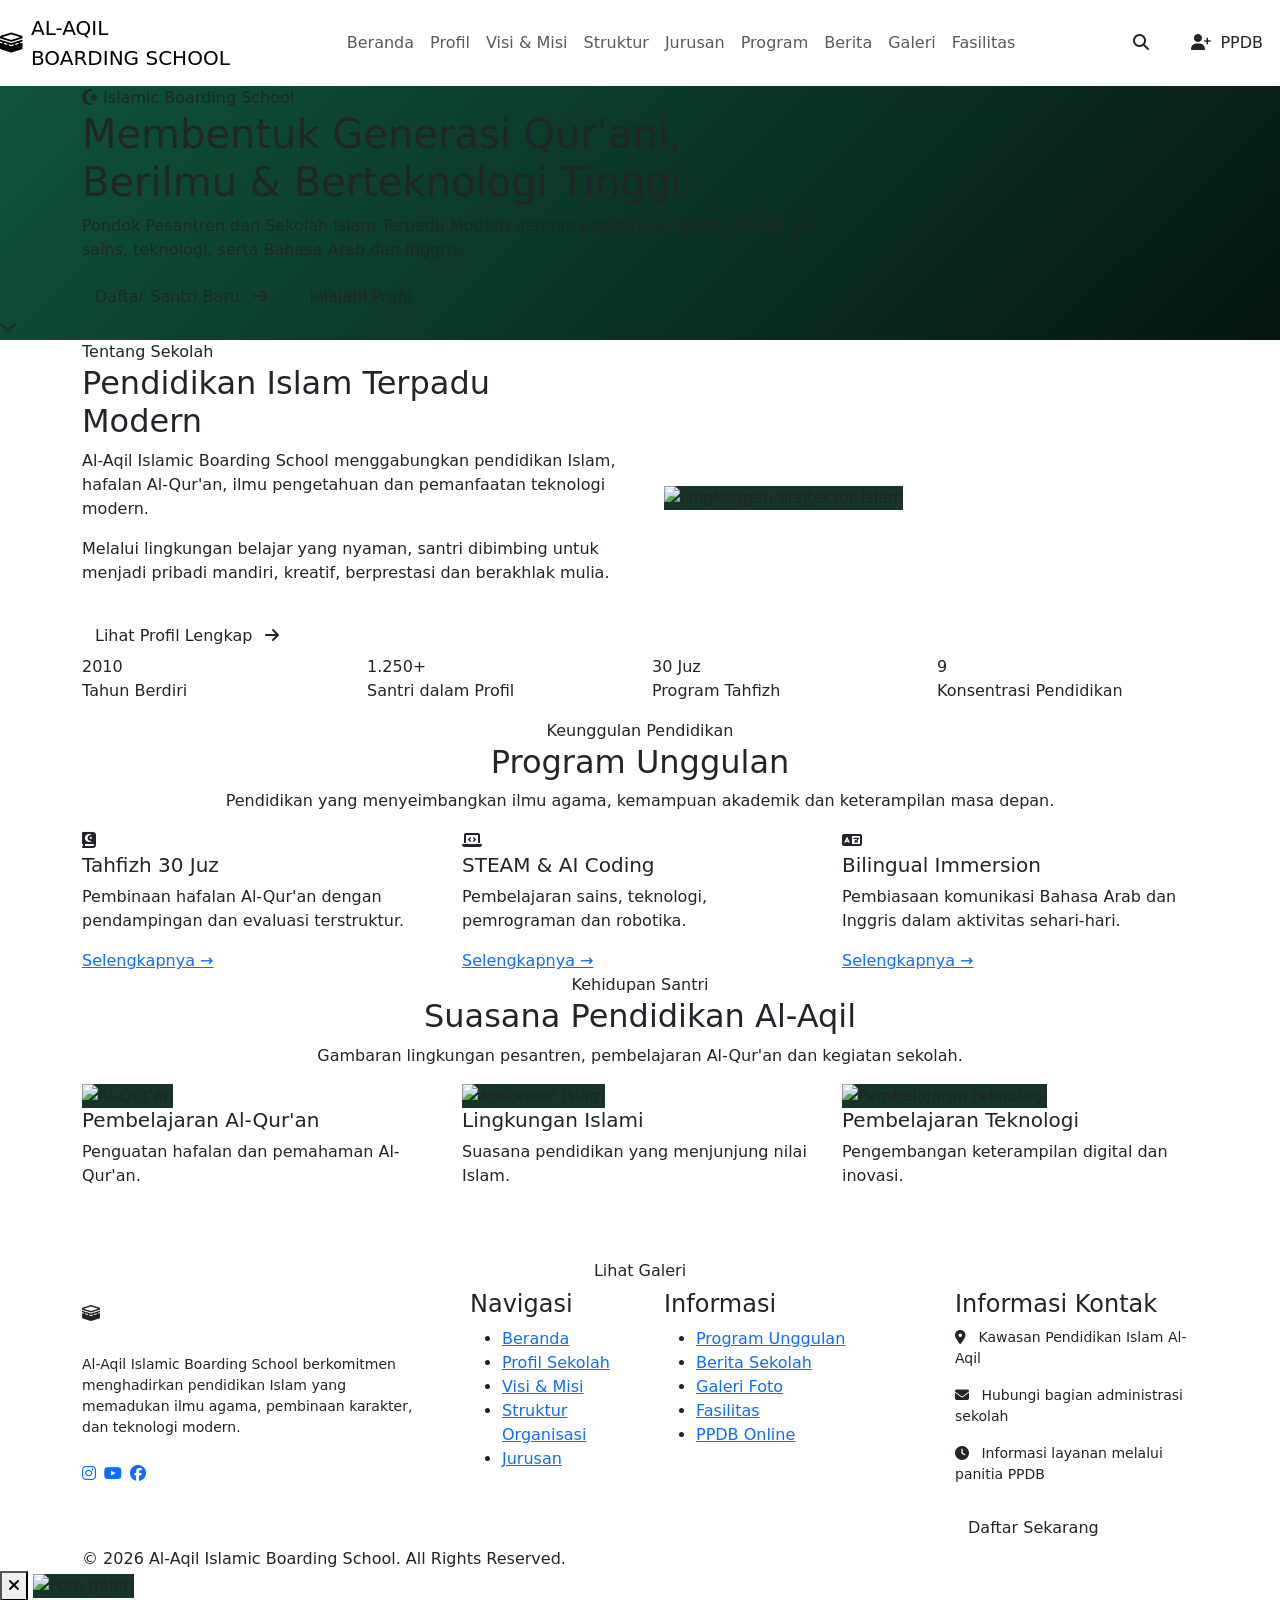
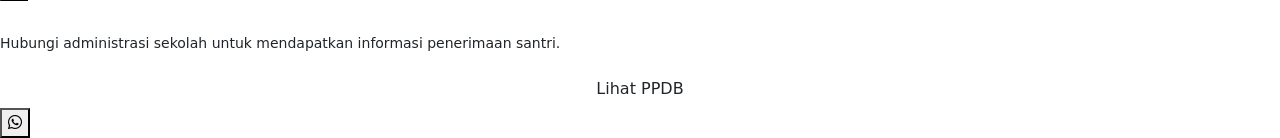
==== index.html @ 59126154 "Add files via upload" ====
<!DOCTYPE html>
<html lang="id">
<head>
  <meta charset="UTF-8">
  <meta name="viewport" content="width=device-width, initial-scale=1.0">
  <meta name="description" content="Al-Aqil Islamic Boarding School - Pendidikan Islam terpadu, tahfizh, sains dan teknologi.">

  <title>Al-Aqil | Beranda</title>

  <!-- GOOGLE FONTS -->
  <link rel="preconnect" href="https://fonts.googleapis.com">
  <link rel="preconnect" href="https://fonts.gstatic.com" crossorigin>
  <link href="https://fonts.googleapis.com/css2?family=Amiri:wght@400;700&family=Plus+Jakarta+Sans:wght@400;500;600;700;800&family=Space+Grotesk:wght@500;600;700&display=swap" rel="stylesheet">

  <!-- BOOTSTRAP -->
  <link href="https://cdn.jsdelivr.net/npm/bootstrap@5.3.3/dist/css/bootstrap.min.css" rel="stylesheet">

  <!-- FONT AWESOME -->
  <link href="https://cdnjs.cloudflare.com/ajax/libs/font-awesome/6.5.2/css/all.min.css" rel="stylesheet">

  <!-- AOS -->
  <link href="https://cdnjs.cloudflare.com/ajax/libs/aos/2.3.4/aos.css" rel="stylesheet">

  <!-- CSS -->
  <link rel="stylesheet" href="style.css">
</head>

<body>

<div id="scroll-progress"></div>

<!-- ==========================================
     NAVBAR
========================================== -->
<header id="main-header">

  <nav class="navbar navbar-expand-lg custom-navbar">
    <div class="container-fluid px-0">

      <!-- LOGO -->
      <a href="index.html"
         class="navbar-brand d-flex align-items-center gap-2">

        <div class="brand-icon">
          <i class="fa-solid fa-kaaba"></i>
        </div>

        <div>
          AL-AQIL
          <span class="text-gold d-block">
            BOARDING SCHOOL
          </span>
        </div>
      </a>

      <!-- MOBILE BUTTON -->
      <button class="navbar-toggler"
              type="button"
              data-bs-toggle="collapse"
              data-bs-target="#mobileNavbar"
              aria-label="Buka menu">

        <i class="fa-solid fa-bars"></i>
      </button>

      <!-- MENU -->
      <div class="collapse navbar-collapse"
           id="mobileNavbar">

        <ul class="navbar-nav mx-auto">

          <li class="nav-item">
            <a class="nav-link active-page"
               href="index.html">
              Beranda
            </a>
          </li>

          <li class="nav-item">
            <a class="nav-link" href="profil.html">
              Profil
            </a>
          </li>

          <li class="nav-item">
            <a class="nav-link" href="visi-misi.html">
              Visi & Misi
            </a>
          </li>

          <li class="nav-item">
            <a class="nav-link" href="struktur.html">
              Struktur
            </a>
          </li>

          <li class="nav-item">
            <a class="nav-link" href="jurusan.html">
              Jurusan
            </a>
          </li>

          <li class="nav-item">
            <a class="nav-link" href="program.html">
              Program
            </a>
          </li>

          <li class="nav-item">
            <a class="nav-link" href="berita.html">
              Berita
            </a>
          </li>

          <li class="nav-item">
            <a class="nav-link" href="galeri.html">
              Galeri
            </a>
          </li>

          <li class="nav-item">
            <a class="nav-link" href="fasilitas.html">
              Fasilitas
            </a>
          </li>

        </ul>

        <div class="d-flex flex-wrap gap-2">

          <button class="btn btn-outline-gold py-2 px-3"
                  type="button"
                  data-bs-toggle="modal"
                  data-bs-target="#searchModal"
                  aria-label="Cari halaman">

            <i class="fa-solid fa-search"></i>
          </button>

          <a href="ppdb.html"
             class="btn btn-gold py-2 px-3">

            <i class="fa-solid fa-user-plus me-1"></i>
            PPDB
          </a>

        </div>

      </div>
    </div>
  </nav>
</header>


<!-- ==========================================
     MAIN CONTENT
========================================== -->
<main>

<section id="page-beranda"
         class="page-section active">

  <!-- ========================================
       HERO BANNER FULL SCREEN
  ======================================== -->
  <div class="hero-banner home-hero">

    <!-- GAMBAR HERO -->
    <img
      class="hero-bg"
      src="https://images.unsplash.com/photo-1585036156171-384164a8c675?auto=format&fit=crop&w=1920&q=85"
      alt="Arsitektur Islam"
    >

    <div class="hero-overlay"></div>
    <div class="hero-pattern"></div>

    <div class="container hero-content">
      <div class="row align-items-center">

        <div class="col-lg-8"
             data-aos="fade-right">

          <div class="hero-eyebrow">
            <i class="fa-solid fa-star-and-crescent"></i>
            Islamic Boarding School
          </div>

          <h1 class="hero-title">

            Membentuk Generasi

            <span class="text-gold">
              Qur'ani, Berilmu &
            </span>

            Berteknologi Tinggi.

          </h1>

          <p class="hero-text">
            Pondok Pesantren dan Sekolah Islam
            Terpadu Modern dengan pembinaan
            Tahfizh Al-Qur'an, sains, teknologi,
            serta Bahasa Arab dan Inggris.
          </p>

          <div class="d-flex flex-wrap gap-3">

            <a href="ppdb.html"
               class="btn btn-gold">

              Daftar Santri Baru

              <i class="fa-solid fa-arrow-right ms-2"></i>
            </a>

            <a href="profil.html"
               class="btn btn-outline-gold">

              Jelajahi Profil
            </a>

          </div>

        </div>

      </div>
    </div>

    <div class="hero-scroll">
      <i class="fa-solid fa-chevron-down"></i>
    </div>

  </div>


  <!-- ========================================
       PROFIL RINGKAS
  ======================================== -->
  <div class="section-padding bg-section">

    <div class="container">

      <div class="row align-items-center g-5">

        <!-- KONTEN PROFIL -->
        <div class="col-lg-6"
             data-aos="fade-right">

          <span class="section-label">
            Tentang Sekolah
          </span>

          <h2 class="section-title">
            Pendidikan Islam Terpadu Modern
          </h2>

          <p class="text-soft">
            Al-Aqil Islamic Boarding School
            menggabungkan pendidikan Islam,
            hafalan Al-Qur'an, ilmu pengetahuan
            dan pemanfaatan teknologi modern.
          </p>

          <p class="text-soft">
            Melalui lingkungan belajar yang nyaman,
            santri dibimbing untuk menjadi
            pribadi mandiri, kreatif, berprestasi
            dan berakhlak mulia.
          </p>

          <a href="profil.html"
             class="btn btn-outline-gold mt-3">

            Lihat Profil Lengkap

            <i class="fa-solid fa-arrow-right ms-2"></i>
          </a>

        </div>

        <!-- GAMBAR PROFIL -->
        <div class="col-lg-6"
             data-aos="fade-left">

          <div class="image-reveal">

            <img
              class="content-image"
              src="https://images.unsplash.com/photo-1585036156171-384164a8c675?auto=format&fit=crop&w=1100&q=85"
              alt="Lingkungan arsitektur Islam"
              loading="lazy"
            >

          </div>

        </div>

      </div>

    </div>

  </div>


  <!-- ========================================
       STATISTIK SEKOLAH
  ======================================== -->
  <div class="section-padding bg-main">

    <div class="container">

      <div class="row g-4">

        <!-- STATISTIK 1 -->
        <div class="col-6 col-lg-3"
             data-aos="zoom-in">

          <div class="stat-card">

            <div class="stat-number">
              2010
            </div>

            <p>Tahun Berdiri</p>

          </div>
        </div>

        <!-- STATISTIK 2 -->
        <div class="col-6 col-lg-3"
             data-aos="zoom-in"
             data-aos-delay="100">

          <div class="stat-card">

            <div class="stat-number">
              1.250+
            </div>

            <p>Santri dalam Profil</p>

          </div>
        </div>

        <!-- STATISTIK 3 -->
        <div class="col-6 col-lg-3"
             data-aos="zoom-in"
             data-aos-delay="200">

          <div class="stat-card">

            <div class="stat-number">
              30 Juz
            </div>

            <p>Program Tahfizh</p>

          </div>
        </div>

        <!-- STATISTIK 4 -->
        <div class="col-6 col-lg-3"
             data-aos="zoom-in"
             data-aos-delay="300">

          <div class="stat-card">

            <div class="stat-number">
              9
            </div>

            <p>Konsentrasi Pendidikan</p>

          </div>
        </div>

      </div>

    </div>
  </div>


  <!-- ========================================
       PROGRAM UNGGULAN
  ======================================== -->
  <div class="section-padding bg-section">

    <div class="container">

      <!-- HEADING -->
      <div class="section-heading text-center"
           data-aos="fade-up">

        <span class="section-label">
          Keunggulan Pendidikan
        </span>

        <h2 class="section-title">
          Program Unggulan
        </h2>

        <p class="section-desc">
          Pendidikan yang menyeimbangkan
          ilmu agama, kemampuan akademik
          dan keterampilan masa depan.
        </p>

      </div>

      <div class="row g-4">

        <!-- PROGRAM 1 -->
        <div class="col-md-6 col-lg-4"
             data-aos="fade-up">

          <div class="site-card">

            <div class="card-body-custom">

              <div class="card-icon">
                <i class="fa-solid fa-book-quran"></i>
              </div>

              <h3 class="fs-5">
                Tahfizh 30 Juz
              </h3>

              <p>
                Pembinaan hafalan Al-Qur'an
                dengan pendampingan dan
                evaluasi terstruktur.
              </p>

              <a href="program.html"
                 class="card-link">
                Selengkapnya →
              </a>

            </div>

          </div>
        </div>

        <!-- PROGRAM 2 -->
        <div class="col-md-6 col-lg-4"
             data-aos="fade-up"
             data-aos-delay="100">

          <div class="site-card">

            <div class="card-body-custom">

              <div class="card-icon">
                <i class="fa-solid fa-laptop-code"></i>
              </div>

              <h3 class="fs-5">
                STEAM & AI Coding
              </h3>

              <p>
                Pembelajaran sains, teknologi,
                pemrograman dan robotika.
              </p>

              <a href="program.html"
                 class="card-link">
                Selengkapnya →
              </a>

            </div>

          </div>
        </div>

        <!-- PROGRAM 3 -->
        <div class="col-md-6 col-lg-4"
             data-aos="fade-up"
             data-aos-delay="200">

          <div class="site-card">

            <div class="card-body-custom">

              <div class="card-icon">
                <i class="fa-solid fa-language"></i>
              </div>

              <h3 class="fs-5">
                Bilingual Immersion
              </h3>

              <p>
                Pembiasaan komunikasi
                Bahasa Arab dan Inggris
                dalam aktivitas sehari-hari.
              </p>

              <a href="program.html"
                 class="card-link">
                Selengkapnya →
              </a>

            </div>

          </div>
        </div>

      </div>

    </div>
  </div>


  <!-- ========================================
       GALERI RINGKAS
  ======================================== -->
  <div class="section-padding bg-main">

    <div class="container">

      <div class="section-heading text-center"
           data-aos="fade-up">

        <span class="section-label">
          Kehidupan Santri
        </span>

        <h2 class="section-title">
          Suasana Pendidikan Al-Aqil
        </h2>

        <p class="section-desc">
          Gambaran lingkungan pesantren,
          pembelajaran Al-Qur'an
          dan kegiatan sekolah.
        </p>

      </div>

      <div class="row g-4">

        <!-- GALERI 1 -->
        <div class="col-md-4"
             data-aos="fade-up">

          <div class="site-card">

            <div class="card-image-wrap">

              <img
                class="card-image"
                src="https://images.unsplash.com/photo-1609599006353-e629aaabfeae?auto=format&fit=crop&w=900&q=85"
                alt="Al-Qur'an"
                loading="lazy"
              >

            </div>

            <div class="card-body-custom">

              <h3 class="fs-5">
                Pembelajaran Al-Qur'an
              </h3>

              <p>
                Penguatan hafalan
                dan pemahaman Al-Qur'an.
              </p>

            </div>

          </div>
        </div>

        <!-- GALERI 2 -->
        <div class="col-md-4"
             data-aos="fade-up"
             data-aos-delay="100">

          <div class="site-card">

            <div class="card-image-wrap">

              <img
                class="card-image"
                src="https://images.unsplash.com/photo-1585036156171-384164a8c675?auto=format&fit=crop&w=900&q=85"
                alt="Arsitektur Islam"
                loading="lazy"
              >

            </div>

            <div class="card-body-custom">

              <h3 class="fs-5">
                Lingkungan Islami
              </h3>

              <p>
                Suasana pendidikan
                yang menjunjung nilai Islam.
              </p>

            </div>

          </div>
        </div>

        <!-- GALERI 3 -->
        <div class="col-md-4"
             data-aos="fade-up"
             data-aos-delay="200">

          <div class="site-card">

            <div class="card-image-wrap">

              <img
                class="card-image"
                src="https://images.unsplash.com/photo-1516321318423-f06f85e504b3?auto=format&fit=crop&w=900&q=85"
                alt="Pembelajaran teknologi"
                loading="lazy"
              >

            </div>

            <div class="card-body-custom">

              <h3 class="fs-5">
                Pembelajaran Teknologi
              </h3>

              <p>
                Pengembangan keterampilan
                digital dan inovasi.
              </p>

            </div>

          </div>
        </div>

      </div>

      <div class="text-center mt-5">

        <a href="galeri.html"
           class="btn btn-outline-gold">

          Lihat Galeri

        </a>

      </div>

    </div>

  </div>

</section>

</main>


<!-- ==========================================
     FOOTER
========================================== -->
<footer>

  <div class="container">

    <div class="row g-5">

      <!-- PROFIL FOOTER -->
      <div class="col-lg-4 col-md-6">

        <div class="d-flex align-items-center gap-3 mb-3">

          <div class="brand-icon">
            <i class="fa-solid fa-kaaba"></i>
          </div>

          <div class="fw-bold text-white">
            AL-AQIL
            <span class="text-gold d-block">
              BOARDING SCHOOL
            </span>
          </div>

        </div>

        <p class="small">
          Al-Aqil Islamic Boarding School
          berkomitmen menghadirkan pendidikan
          Islam yang memadukan ilmu agama,
          pembinaan karakter, dan teknologi modern.
        </p>

        <div class="d-flex gap-2 mt-4">

          <a href="https://www.instagram.com/"
             class="social-link"
             target="_blank"
             rel="noopener noreferrer"
             aria-label="Instagram">
            <i class="fa-brands fa-instagram"></i>
          </a>

          <a href="https://www.youtube.com/"
             class="social-link"
             target="_blank"
             rel="noopener noreferrer"
             aria-label="YouTube">
            <i class="fa-brands fa-youtube"></i>
          </a>

          <a href="https://www.facebook.com/"
             class="social-link"
             target="_blank"
             rel="noopener noreferrer"
             aria-label="Facebook">
            <i class="fa-brands fa-facebook"></i>
          </a>

        </div>

      </div>

      <!-- NAVIGASI FOOTER -->
      <div class="col-lg-2 col-md-6">

        <h4 class="footer-title">Navigasi</h4>

        <ul class="footer-links">

          <li>
            <a href="index.html">Beranda</a>
          </li>

          <li>
            <a href="profil.html">Profil Sekolah</a>
          </li>

          <li>
            <a href="visi-misi.html">Visi & Misi</a>
          </li>

          <li>
            <a href="struktur.html">Struktur Organisasi</a>
          </li>

          <li>
            <a href="jurusan.html">Jurusan</a>
          </li>

        </ul>

      </div>

      <!-- INFORMASI -->
      <div class="col-lg-3 col-md-6">

        <h4 class="footer-title">Informasi</h4>

        <ul class="footer-links">

          <li>
            <a href="program.html">Program Unggulan</a>
          </li>

          <li>
            <a href="berita.html">Berita Sekolah</a>
          </li>

          <li>
            <a href="galeri.html">Galeri Foto</a>
          </li>

          <li>
            <a href="fasilitas.html">Fasilitas</a>
          </li>

          <li>
            <a href="ppdb.html">PPDB Online</a>
          </li>

        </ul>

      </div>

      <!-- KONTAK -->
      <div class="col-lg-3 col-md-6">

        <h4 class="footer-title">Informasi Kontak</h4>

        <p class="small">
          <i class="fa-solid fa-location-dot text-gold me-2"></i>
          Kawasan Pendidikan Islam Al-Aqil
        </p>

        <p class="small">
          <i class="fa-solid fa-envelope text-gold me-2"></i>
          Hubungi bagian administrasi sekolah
        </p>

        <p class="small">
          <i class="fa-solid fa-clock text-gold me-2"></i>
          Informasi layanan melalui panitia PPDB
        </p>

        <a href="ppdb.html"
           class="btn btn-gold mt-2">
          Daftar Sekarang
        </a>

      </div>

    </div>

    <div class="footer-bottom">

      &copy; <span id="currentYear"></span>
      Al-Aqil Islamic Boarding School.
      All Rights Reserved.

    </div>

  </div>

</footer>


<!-- ==========================================
     MODAL SEARCH
========================================== -->
<div class="modal fade"
     id="searchModal"
     tabindex="-1"
     aria-hidden="true">

  <div class="modal-dialog modal-dialog-centered">

    <div class="modal-content"
         style="background:#163428;border:1px solid #eebd6260">

      <div class="modal-header border-secondary">

        <h5 class="modal-title text-white">
          Cari Halaman
        </h5>

        <button class="btn-close btn-close-white"
                data-bs-dismiss="modal"
                aria-label="Tutup">
        </button>

      </div>

      <div class="modal-body">

        <form id="searchForm">

          <input type="search"
                 id="searchInput"
                 class="form-control"
                 placeholder="Contoh: profil, tahfizh, galeri"
                 required>

          <button type="submit"
                  class="btn btn-gold w-100 mt-3">
            Cari Halaman
          </button>

        </form>

        <p id="searchResult"
           class="text-soft small mt-3 mb-0"></p>

      </div>

    </div>

  </div>

</div>


<!-- ==========================================
     GALERI LIGHTBOX
========================================== -->
<div id="lightbox"
     role="dialog"
     aria-modal="true"
     aria-label="Foto galeri">

  <button id="closeLightbox"
          onclick="closeLightbox()"
          aria-label="Tutup foto">

    <i class="fa-solid fa-xmark"></i>

  </button>

  <img id="lightboxImage" src="" alt="Foto galeri">

</div>


<!-- ==========================================
     FLOATING WIDGET
========================================== -->
<div id="waBox">

  <h5 class="text-white fw-bold">
    Informasi Al-Aqil
  </h5>

  <p class="text-soft small">
    Hubungi administrasi sekolah untuk
    mendapatkan informasi penerimaan santri.
  </p>

  <a href="ppdb.html"
     class="btn btn-gold w-100">
    Lihat PPDB
  </a>

</div>

<button id="waButton"
        onclick="toggleWA()"
        aria-label="Informasi kontak">

  <i class="fa-brands fa-whatsapp"></i>

</button>

<button id="backToTop"
        onclick="scrollToTop()"
        aria-label="Kembali ke atas">

  <i class="fa-solid fa-arrow-up"></i>

</button>


<!-- JAVASCRIPT -->
<script src="https://cdn.jsdelivr.net/npm/bootstrap@5.3.3/dist/js/bootstrap.bundle.min.js"></script>
<script src="https://cdnjs.cloudflare.com/ajax/libs/aos/2.3.4/aos.js"></script>
<script src="script.js"></script>

</body>
</html>
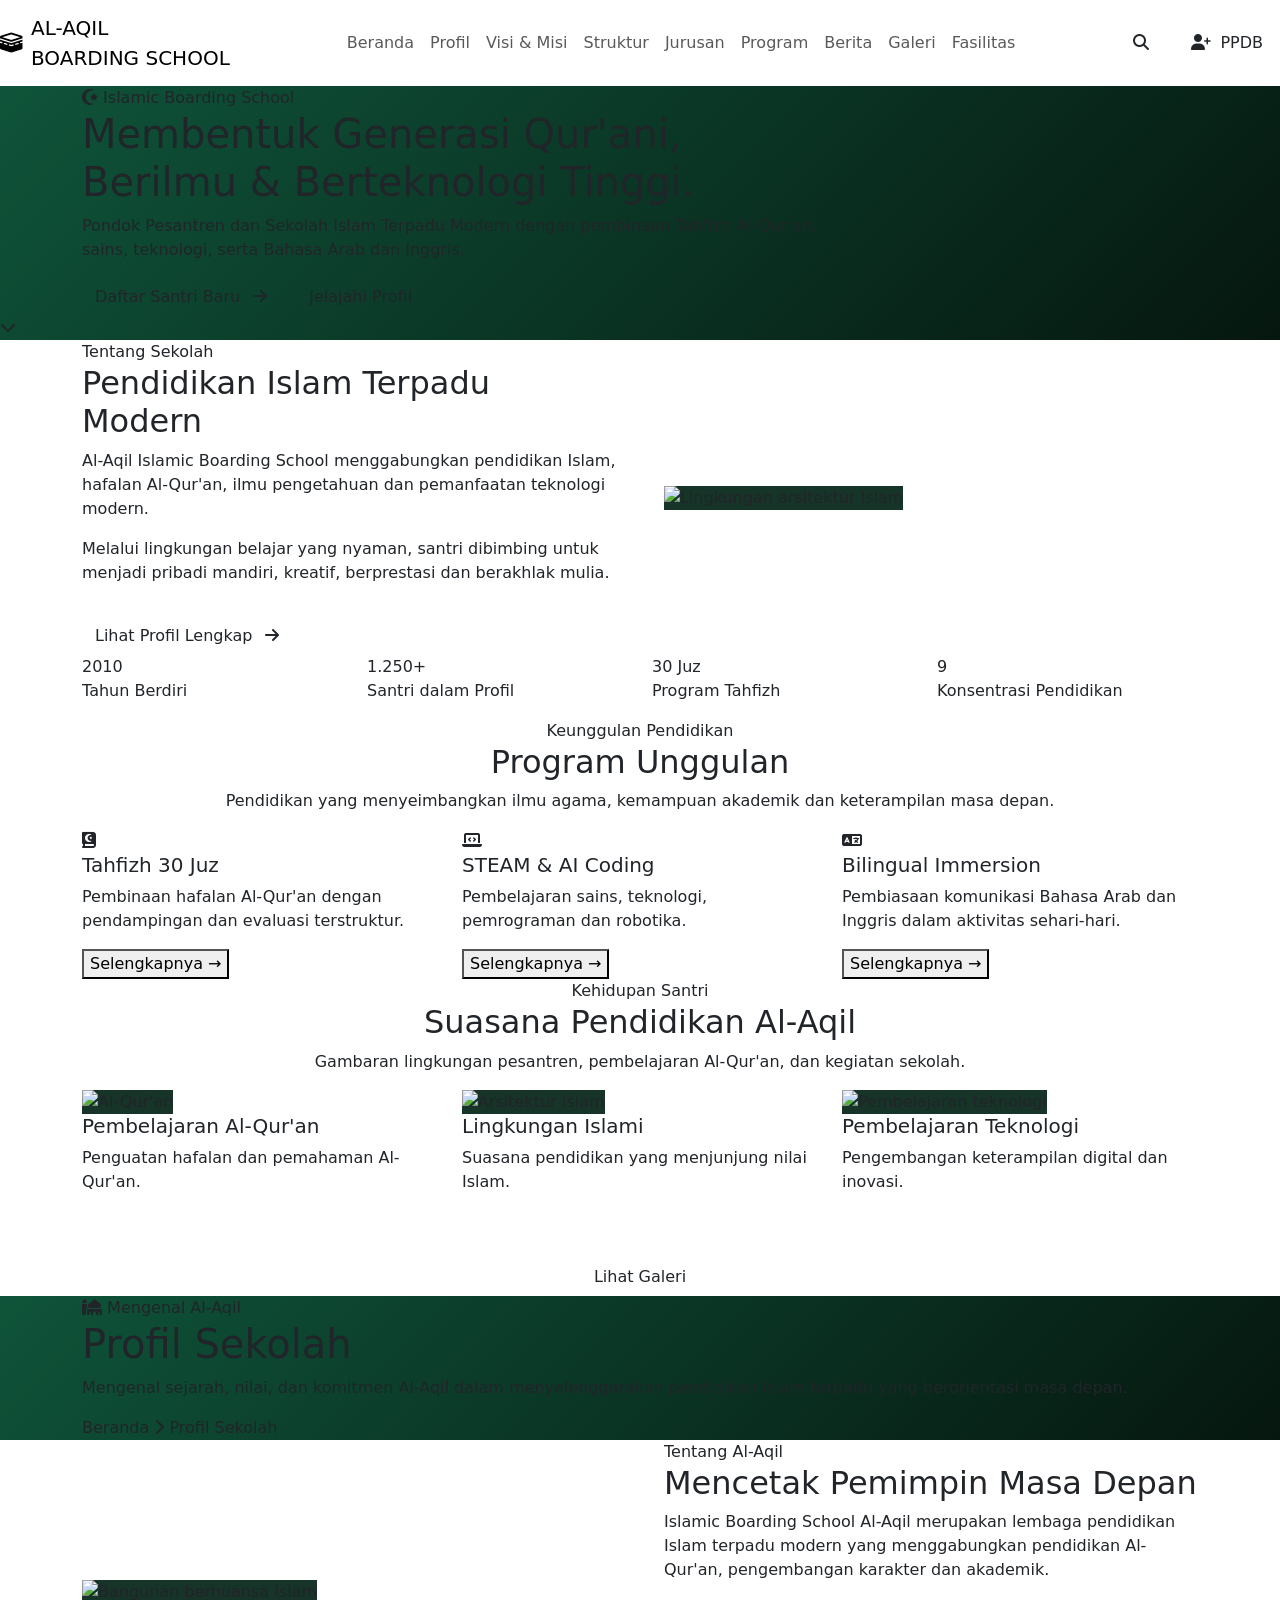
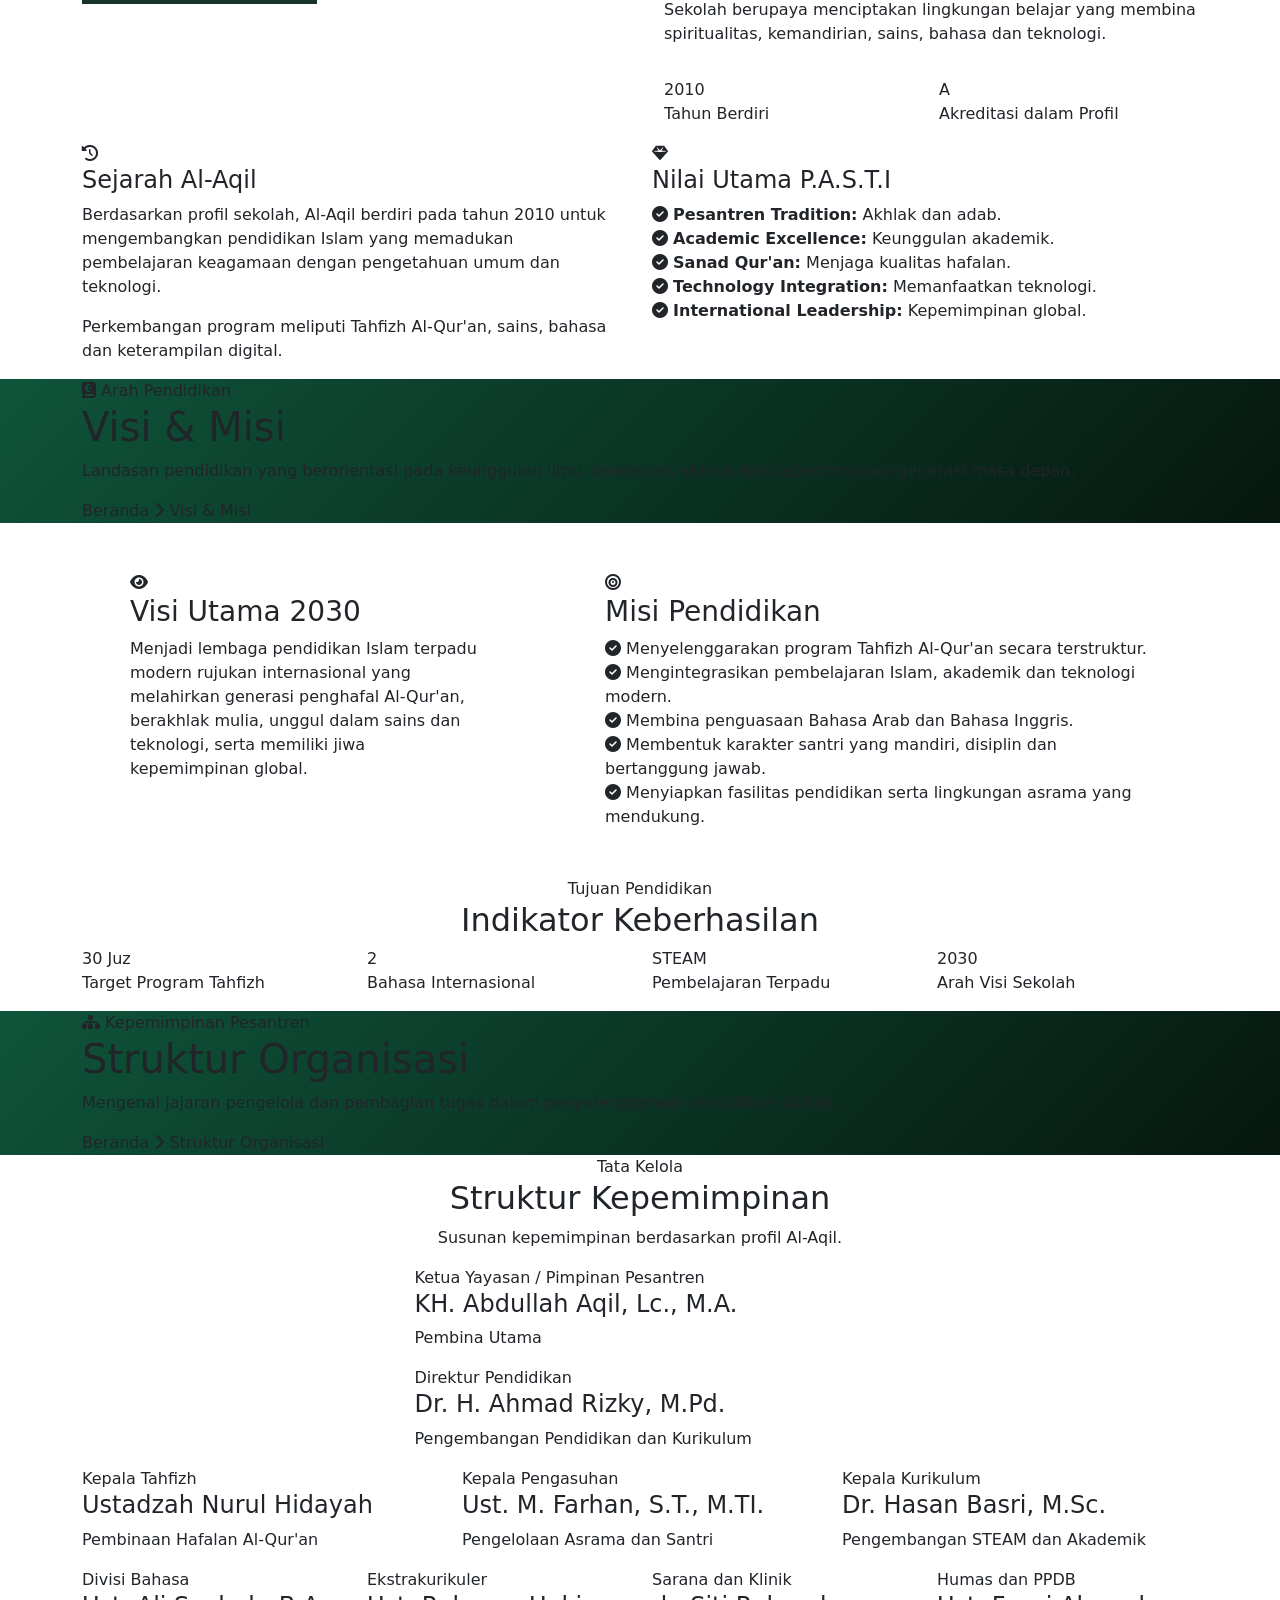
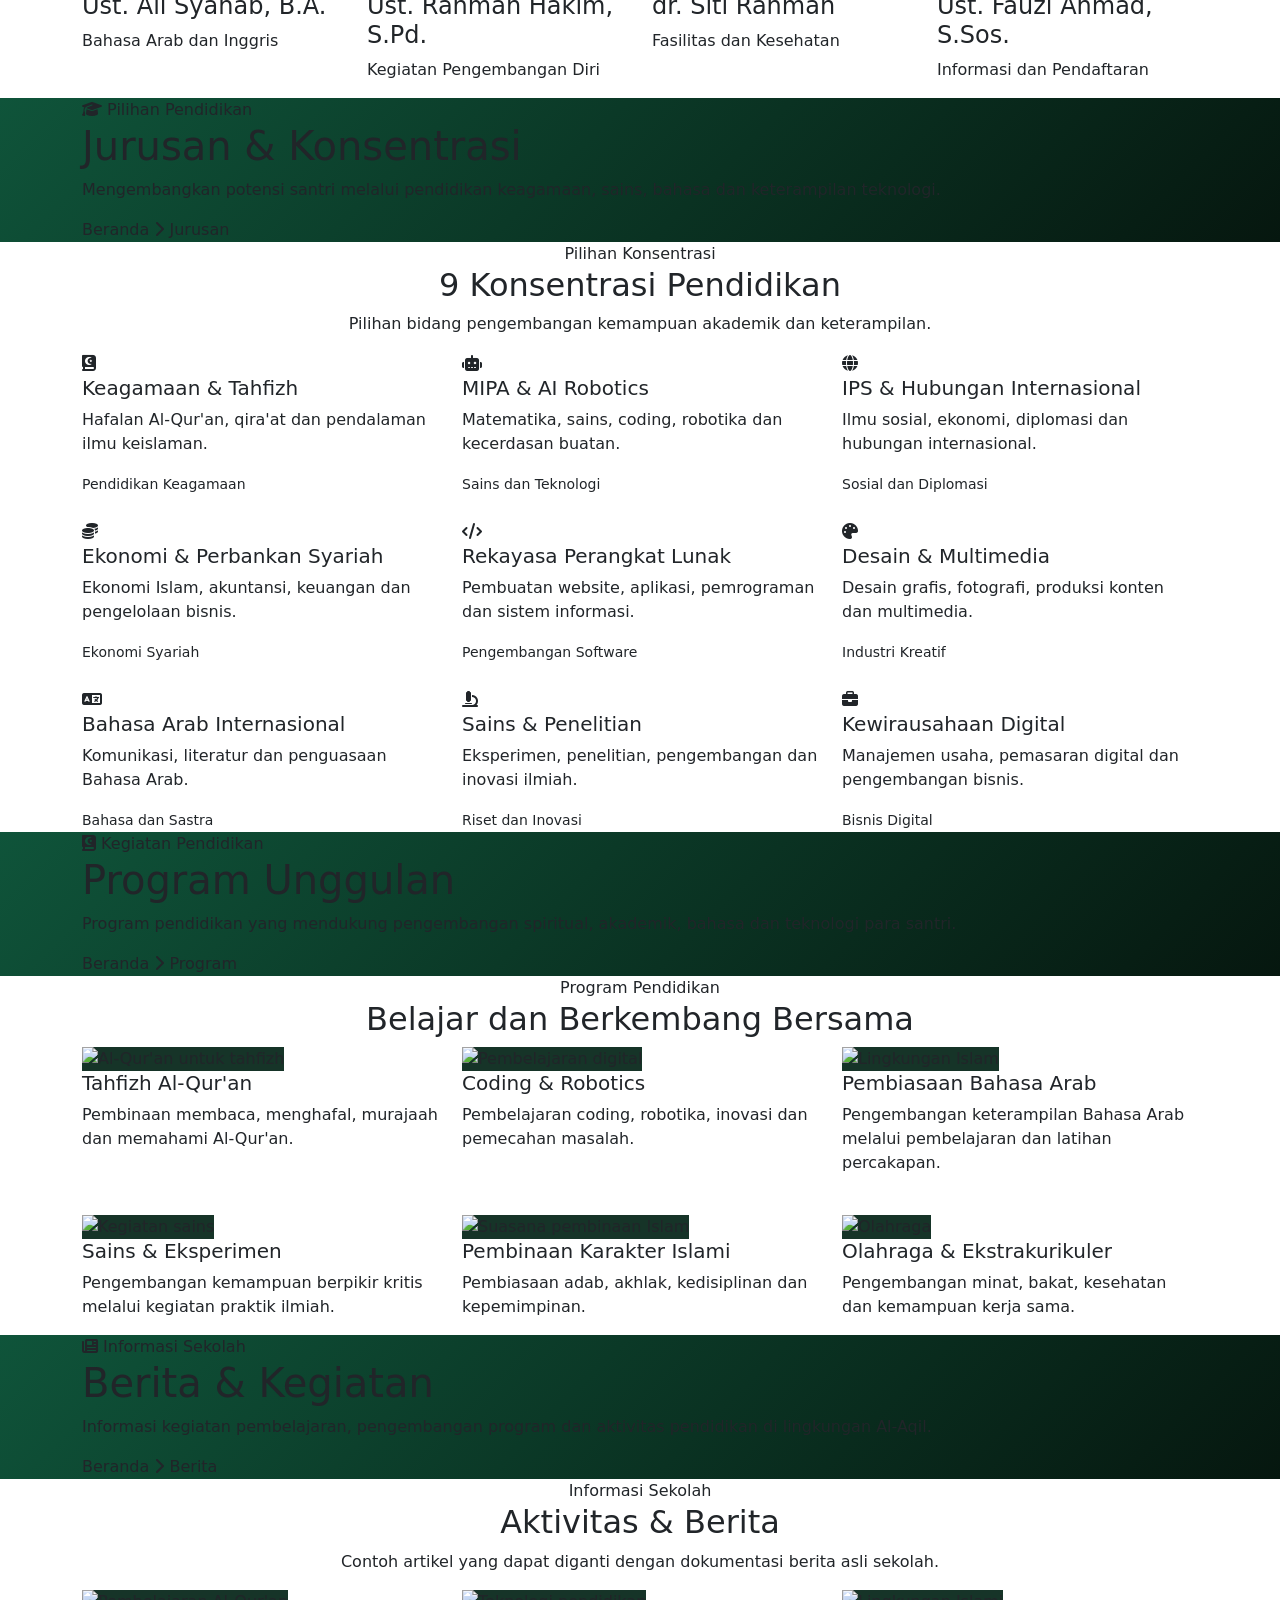
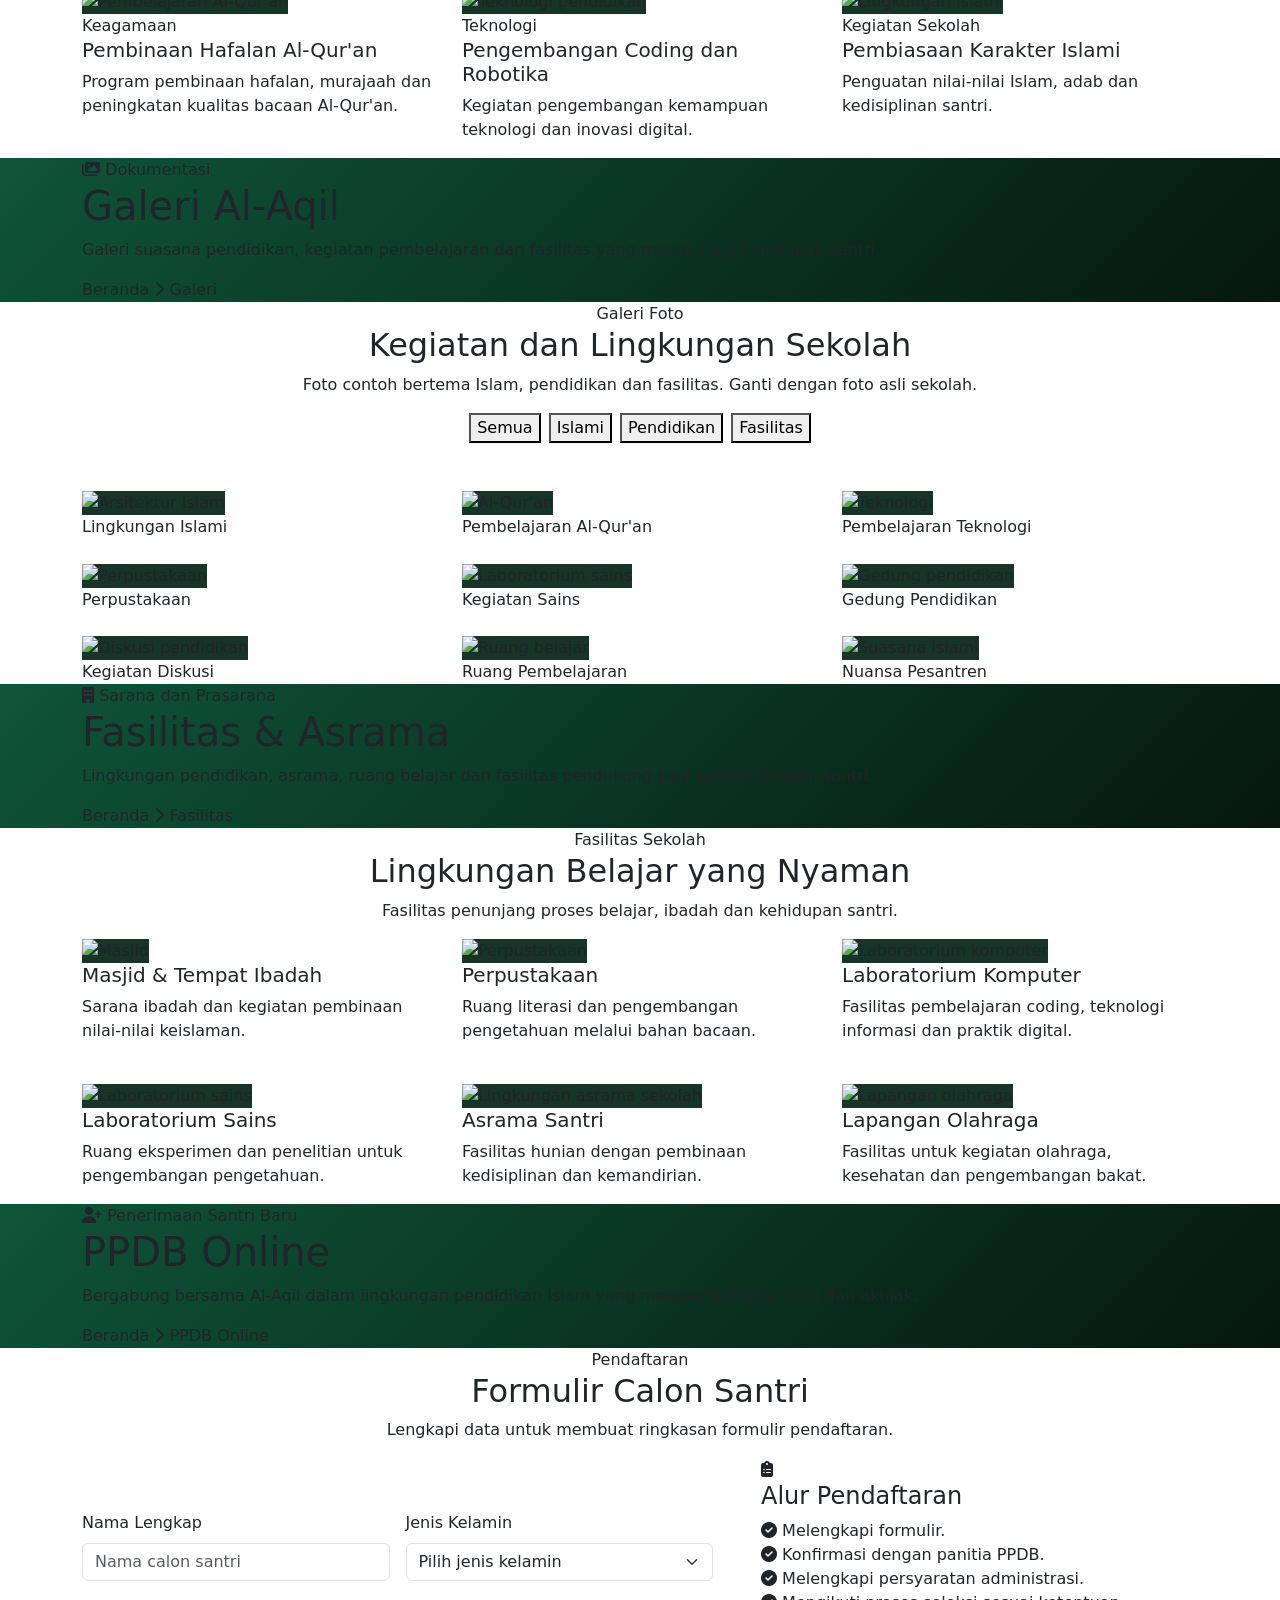
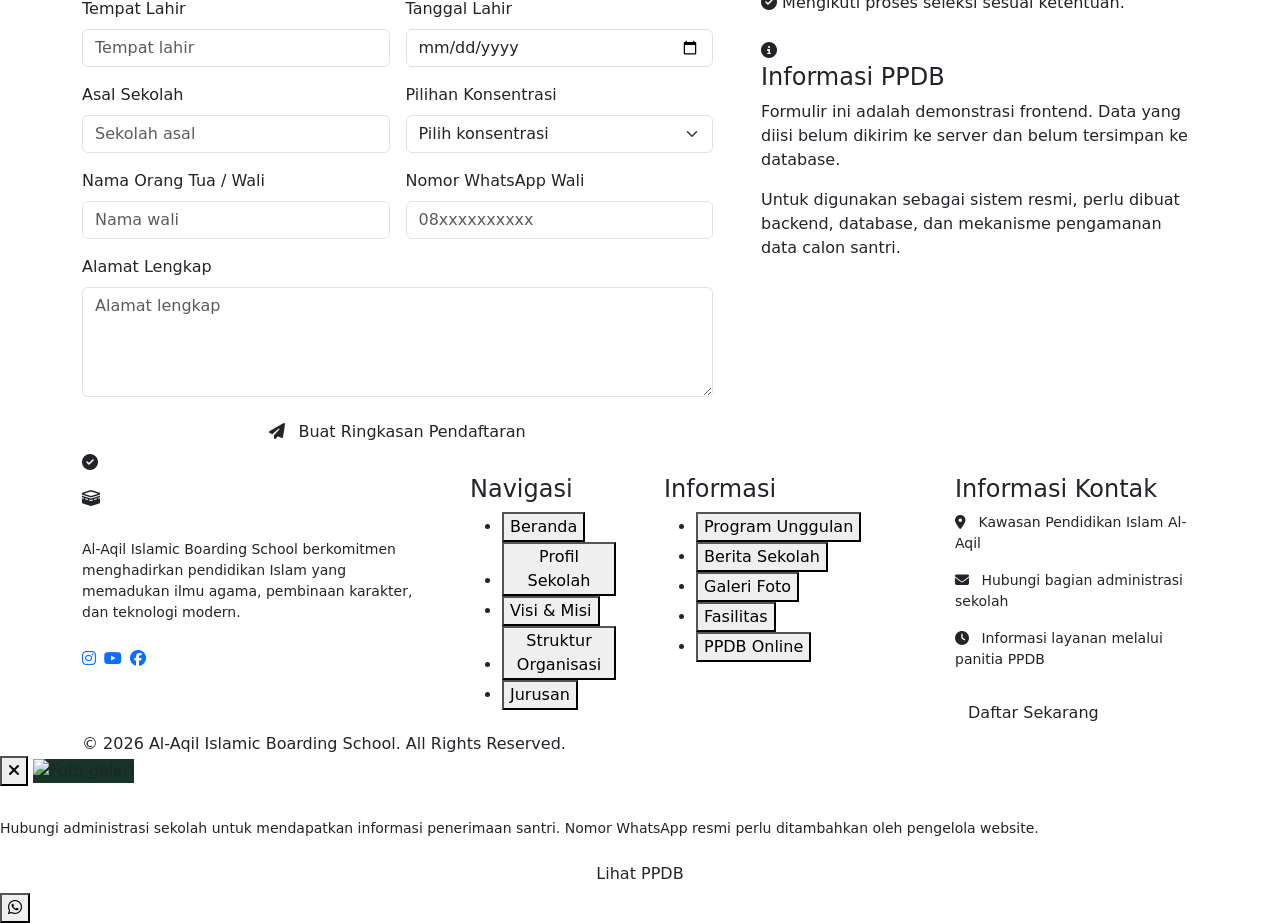
==== commit d5a5c993: "Add files via upload" ====
--- a/index.html
+++ b/index.html
@@ -1,956 +1,1939 @@
 <!DOCTYPE html>
 <html lang="id">
 <head>
-  <meta charset="UTF-8">
-  <meta name="viewport" content="width=device-width, initial-scale=1.0">
-  <meta name="description" content="Al-Aqil Islamic Boarding School - Pendidikan Islam terpadu, tahfizh, sains dan teknologi.">
-
-  <title>Al-Aqil | Beranda</title>
-
-  <!-- GOOGLE FONTS -->
-  <link rel="preconnect" href="https://fonts.googleapis.com">
-  <link rel="preconnect" href="https://fonts.gstatic.com" crossorigin>
-  <link href="https://fonts.googleapis.com/css2?family=Amiri:wght@400;700&family=Plus+Jakarta+Sans:wght@400;500;600;700;800&family=Space+Grotesk:wght@500;600;700&display=swap" rel="stylesheet">
-
-  <!-- BOOTSTRAP -->
-  <link href="https://cdn.jsdelivr.net/npm/bootstrap@5.3.3/dist/css/bootstrap.min.css" rel="stylesheet">
-
-  <!-- FONT AWESOME -->
-  <link href="https://cdnjs.cloudflare.com/ajax/libs/font-awesome/6.5.2/css/all.min.css" rel="stylesheet">
-
-  <!-- AOS -->
-  <link href="https://cdnjs.cloudflare.com/ajax/libs/aos/2.3.4/aos.css" rel="stylesheet">
-
-  <!-- CSS -->
-  <link rel="stylesheet" href="style.css">
+<meta charset="UTF-8">
+<meta name="viewport" content="width=device-width, initial-scale=1">
+<meta name="description" content="Al-Aqil Islamic Boarding School - Pendidikan Islam terpadu, tahfizh, sains dan teknologi.">
+<title>Al-Aqil Islamic Boarding School</title>
+
+<link rel="preconnect" href="https://fonts.googleapis.com">
+<link rel="preconnect" href="https://fonts.gstatic.com" crossorigin>
+<link href="https://fonts.googleapis.com/css2?family=Amiri:wght@400;700&family=Plus+Jakarta+Sans:wght@400;500;600;700;800&family=Space+Grotesk:wght@500;600;700&display=swap" rel="stylesheet">
+<link href="https://cdn.jsdelivr.net/npm/bootstrap@5.3.3/dist/css/bootstrap.min.css" rel="stylesheet">
+<link href="https://cdnjs.cloudflare.com/ajax/libs/font-awesome/6.5.2/css/all.min.css" rel="stylesheet">
+<link href="https://cdnjs.cloudflare.com/ajax/libs/aos/2.3.4/aos.css" rel="stylesheet">
+<link rel="stylesheet" href="style.css">
 </head>
 
 <body>
 
 <div id="scroll-progress"></div>
 
-<!-- ==========================================
+<!-- ==============================================
      NAVBAR
-========================================== -->
+============================================== -->
 <header id="main-header">
-
-  <nav class="navbar navbar-expand-lg custom-navbar">
-    <div class="container-fluid px-0">
-
-      <!-- LOGO -->
-      <a href="index.html"
-         class="navbar-brand d-flex align-items-center gap-2">
-
-        <div class="brand-icon">
-          <i class="fa-solid fa-kaaba"></i>
-        </div>
-
-        <div>
-          AL-AQIL
-          <span class="text-gold d-block">
-            BOARDING SCHOOL
-          </span>
-        </div>
-      </a>
-
-      <!-- MOBILE BUTTON -->
-      <button class="navbar-toggler"
-              type="button"
-              data-bs-toggle="collapse"
-              data-bs-target="#mobileNavbar"
-              aria-label="Buka menu">
-
-        <i class="fa-solid fa-bars"></i>
-      </button>
-
-      <!-- MENU -->
-      <div class="collapse navbar-collapse"
-           id="mobileNavbar">
-
-        <ul class="navbar-nav mx-auto">
-
-          <li class="nav-item">
-            <a class="nav-link active-page"
-               href="index.html">
-              Beranda
-            </a>
-          </li>
-
-          <li class="nav-item">
-            <a class="nav-link" href="profil.html">
-              Profil
-            </a>
-          </li>
-
-          <li class="nav-item">
-            <a class="nav-link" href="visi-misi.html">
-              Visi & Misi
-            </a>
-          </li>
-
-          <li class="nav-item">
-            <a class="nav-link" href="struktur.html">
-              Struktur
-            </a>
-          </li>
-
-          <li class="nav-item">
-            <a class="nav-link" href="jurusan.html">
-              Jurusan
-            </a>
-          </li>
-
-          <li class="nav-item">
-            <a class="nav-link" href="program.html">
-              Program
-            </a>
-          </li>
-
-          <li class="nav-item">
-            <a class="nav-link" href="berita.html">
-              Berita
-            </a>
-          </li>
-
-          <li class="nav-item">
-            <a class="nav-link" href="galeri.html">
-              Galeri
-            </a>
-          </li>
-
-          <li class="nav-item">
-            <a class="nav-link" href="fasilitas.html">
-              Fasilitas
-            </a>
-          </li>
-
-        </ul>
-
-        <div class="d-flex flex-wrap gap-2">
-
-          <button class="btn btn-outline-gold py-2 px-3"
-                  type="button"
-                  data-bs-toggle="modal"
-                  data-bs-target="#searchModal"
-                  aria-label="Cari halaman">
-
-            <i class="fa-solid fa-search"></i>
-          </button>
-
-          <a href="ppdb.html"
-             class="btn btn-gold py-2 px-3">
-
-            <i class="fa-solid fa-user-plus me-1"></i>
-            PPDB
-          </a>
-
-        </div>
-
-      </div>
-    </div>
-  </nav>
+<nav class="navbar navbar-expand-lg custom-navbar">
+<div class="container-fluid px-0">
+
+<a href="#beranda"
+class="navbar-brand d-flex align-items-center gap-2"
+onclick="navigateTo('beranda');return false;">
+
+<div class="brand-icon">
+<i class="fa-solid fa-kaaba"></i>
+</div>
+
+<div>
+AL-AQIL<br>
+<span class="text-gold">BOARDING SCHOOL</span>
+</div>
+
+</a>
+
+<button class="navbar-toggler" type="button"
+data-bs-toggle="collapse"
+data-bs-target="#mobileNavbar"
+aria-label="Buka menu">
+<i class="fa-solid fa-bars"></i>
+</button>
+
+<div class="collapse navbar-collapse" id="mobileNavbar">
+
+<ul class="navbar-nav mx-auto">
+<li class="nav-item">
+<a id="nav-beranda" class="nav-link active-page"
+href="#beranda">Beranda</a>
+</li>
+
+<li class="nav-item">
+<a id="nav-profil-sekolah" class="nav-link"
+href="#profil-sekolah">Profil</a>
+</li>
+
+<li class="nav-item">
+<a id="nav-visi-misi" class="nav-link"
+href="#visi-misi">Visi & Misi</a>
+</li>
+
+<li class="nav-item">
+<a id="nav-struktur-organisasi" class="nav-link"
+href="#struktur-organisasi">Struktur</a>
+</li>
+
+<li class="nav-item">
+<a id="nav-jurusan" class="nav-link"
+href="#jurusan">Jurusan</a>
+</li>
+
+<li class="nav-item">
+<a id="nav-program" class="nav-link"
+href="#program">Program</a>
+</li>
+
+<li class="nav-item">
+<a id="nav-berita" class="nav-link"
+href="#berita">Berita</a>
+</li>
+
+<li class="nav-item">
+<a id="nav-galeri" class="nav-link"
+href="#galeri">Galeri</a>
+</li>
+
+<li class="nav-item">
+<a id="nav-asrama" class="nav-link"
+href="#asrama">Fasilitas</a>
+</li>
+</ul>
+
+<div class="d-flex flex-wrap gap-2">
+<button class="btn btn-outline-gold py-2 px-3"
+data-bs-toggle="modal"
+data-bs-target="#searchModal"
+aria-label="Cari halaman">
+<i class="fa-solid fa-search"></i>
+</button>
+
+<button class="btn btn-gold py-2 px-3"
+onclick="navigateTo('ppdb')">
+<i class="fa-solid fa-user-plus me-1"></i>
+PPDB
+</button>
+</div>
+
+</div>
+</div>
+</nav>
 </header>
 
-
-<!-- ==========================================
-     MAIN CONTENT
-========================================== -->
 <main>
 
-<section id="page-beranda"
-         class="page-section active">
-
-  <!-- ========================================
-       HERO BANNER FULL SCREEN
-  ======================================== -->
-  <div class="hero-banner home-hero">
-
-    <!-- GAMBAR HERO -->
-    <img
-      class="hero-bg"
-      src="https://images.unsplash.com/photo-1585036156171-384164a8c675?auto=format&fit=crop&w=1920&q=85"
-      alt="Arsitektur Islam"
-    >
-
-    <div class="hero-overlay"></div>
-    <div class="hero-pattern"></div>
-
-    <div class="container hero-content">
-      <div class="row align-items-center">
-
-        <div class="col-lg-8"
-             data-aos="fade-right">
-
-          <div class="hero-eyebrow">
-            <i class="fa-solid fa-star-and-crescent"></i>
-            Islamic Boarding School
-          </div>
-
-          <h1 class="hero-title">
-
-            Membentuk Generasi
-
-            <span class="text-gold">
-              Qur'ani, Berilmu &
-            </span>
-
-            Berteknologi Tinggi.
-
-          </h1>
-
-          <p class="hero-text">
-            Pondok Pesantren dan Sekolah Islam
-            Terpadu Modern dengan pembinaan
-            Tahfizh Al-Qur'an, sains, teknologi,
-            serta Bahasa Arab dan Inggris.
-          </p>
-
-          <div class="d-flex flex-wrap gap-3">
-
-            <a href="ppdb.html"
-               class="btn btn-gold">
-
-              Daftar Santri Baru
-
-              <i class="fa-solid fa-arrow-right ms-2"></i>
-            </a>
-
-            <a href="profil.html"
-               class="btn btn-outline-gold">
-
-              Jelajahi Profil
-            </a>
-
-          </div>
-
-        </div>
-
-      </div>
-    </div>
-
-    <div class="hero-scroll">
-      <i class="fa-solid fa-chevron-down"></i>
-    </div>
-
-  </div>
-
-
-  <!-- ========================================
-       PROFIL RINGKAS
-  ======================================== -->
-  <div class="section-padding bg-section">
-
-    <div class="container">
-
-      <div class="row align-items-center g-5">
-
-        <!-- KONTEN PROFIL -->
-        <div class="col-lg-6"
-             data-aos="fade-right">
-
-          <span class="section-label">
-            Tentang Sekolah
-          </span>
-
-          <h2 class="section-title">
-            Pendidikan Islam Terpadu Modern
-          </h2>
-
-          <p class="text-soft">
-            Al-Aqil Islamic Boarding School
-            menggabungkan pendidikan Islam,
-            hafalan Al-Qur'an, ilmu pengetahuan
-            dan pemanfaatan teknologi modern.
-          </p>
-
-          <p class="text-soft">
-            Melalui lingkungan belajar yang nyaman,
-            santri dibimbing untuk menjadi
-            pribadi mandiri, kreatif, berprestasi
-            dan berakhlak mulia.
-          </p>
-
-          <a href="profil.html"
-             class="btn btn-outline-gold mt-3">
-
-            Lihat Profil Lengkap
-
-            <i class="fa-solid fa-arrow-right ms-2"></i>
-          </a>
-
-        </div>
-
-        <!-- GAMBAR PROFIL -->
-        <div class="col-lg-6"
-             data-aos="fade-left">
-
-          <div class="image-reveal">
-
-            <img
-              class="content-image"
-              src="https://images.unsplash.com/photo-1585036156171-384164a8c675?auto=format&fit=crop&w=1100&q=85"
-              alt="Lingkungan arsitektur Islam"
-              loading="lazy"
-            >
-
-          </div>
-
-        </div>
-
-      </div>
-
-    </div>
-
-  </div>
-
-
-  <!-- ========================================
-       STATISTIK SEKOLAH
-  ======================================== -->
-  <div class="section-padding bg-main">
-
-    <div class="container">
-
-      <div class="row g-4">
-
-        <!-- STATISTIK 1 -->
-        <div class="col-6 col-lg-3"
-             data-aos="zoom-in">
-
-          <div class="stat-card">
-
-            <div class="stat-number">
-              2010
-            </div>
-
-            <p>Tahun Berdiri</p>
-
-          </div>
-        </div>
-
-        <!-- STATISTIK 2 -->
-        <div class="col-6 col-lg-3"
-             data-aos="zoom-in"
-             data-aos-delay="100">
-
-          <div class="stat-card">
-
-            <div class="stat-number">
-              1.250+
-            </div>
-
-            <p>Santri dalam Profil</p>
-
-          </div>
-        </div>
-
-        <!-- STATISTIK 3 -->
-        <div class="col-6 col-lg-3"
-             data-aos="zoom-in"
-             data-aos-delay="200">
-
-          <div class="stat-card">
-
-            <div class="stat-number">
-              30 Juz
-            </div>
-
-            <p>Program Tahfizh</p>
-
-          </div>
-        </div>
-
-        <!-- STATISTIK 4 -->
-        <div class="col-6 col-lg-3"
-             data-aos="zoom-in"
-             data-aos-delay="300">
-
-          <div class="stat-card">
-
-            <div class="stat-number">
-              9
-            </div>
-
-            <p>Konsentrasi Pendidikan</p>
-
-          </div>
-        </div>
-
-      </div>
-
-    </div>
-  </div>
-
-
-  <!-- ========================================
-       PROGRAM UNGGULAN
-  ======================================== -->
-  <div class="section-padding bg-section">
-
-    <div class="container">
-
-      <!-- HEADING -->
-      <div class="section-heading text-center"
-           data-aos="fade-up">
-
-        <span class="section-label">
-          Keunggulan Pendidikan
-        </span>
-
-        <h2 class="section-title">
-          Program Unggulan
-        </h2>
-
-        <p class="section-desc">
-          Pendidikan yang menyeimbangkan
-          ilmu agama, kemampuan akademik
-          dan keterampilan masa depan.
-        </p>
-
-      </div>
-
-      <div class="row g-4">
-
-        <!-- PROGRAM 1 -->
-        <div class="col-md-6 col-lg-4"
-             data-aos="fade-up">
-
-          <div class="site-card">
-
-            <div class="card-body-custom">
-
-              <div class="card-icon">
-                <i class="fa-solid fa-book-quran"></i>
-              </div>
-
-              <h3 class="fs-5">
-                Tahfizh 30 Juz
-              </h3>
-
-              <p>
-                Pembinaan hafalan Al-Qur'an
-                dengan pendampingan dan
-                evaluasi terstruktur.
-              </p>
-
-              <a href="program.html"
-                 class="card-link">
-                Selengkapnya →
-              </a>
-
-            </div>
-
-          </div>
-        </div>
-
-        <!-- PROGRAM 2 -->
-        <div class="col-md-6 col-lg-4"
-             data-aos="fade-up"
-             data-aos-delay="100">
-
-          <div class="site-card">
-
-            <div class="card-body-custom">
-
-              <div class="card-icon">
-                <i class="fa-solid fa-laptop-code"></i>
-              </div>
-
-              <h3 class="fs-5">
-                STEAM & AI Coding
-              </h3>
-
-              <p>
-                Pembelajaran sains, teknologi,
-                pemrograman dan robotika.
-              </p>
-
-              <a href="program.html"
-                 class="card-link">
-                Selengkapnya →
-              </a>
-
-            </div>
-
-          </div>
-        </div>
-
-        <!-- PROGRAM 3 -->
-        <div class="col-md-6 col-lg-4"
-             data-aos="fade-up"
-             data-aos-delay="200">
-
-          <div class="site-card">
-
-            <div class="card-body-custom">
-
-              <div class="card-icon">
-                <i class="fa-solid fa-language"></i>
-              </div>
-
-              <h3 class="fs-5">
-                Bilingual Immersion
-              </h3>
-
-              <p>
-                Pembiasaan komunikasi
-                Bahasa Arab dan Inggris
-                dalam aktivitas sehari-hari.
-              </p>
-
-              <a href="program.html"
-                 class="card-link">
-                Selengkapnya →
-              </a>
-
-            </div>
-
-          </div>
-        </div>
-
-      </div>
-
-    </div>
-  </div>
-
-
-  <!-- ========================================
-       GALERI RINGKAS
-  ======================================== -->
-  <div class="section-padding bg-main">
-
-    <div class="container">
-
-      <div class="section-heading text-center"
-           data-aos="fade-up">
-
-        <span class="section-label">
-          Kehidupan Santri
-        </span>
-
-        <h2 class="section-title">
-          Suasana Pendidikan Al-Aqil
-        </h2>
-
-        <p class="section-desc">
-          Gambaran lingkungan pesantren,
-          pembelajaran Al-Qur'an
-          dan kegiatan sekolah.
-        </p>
-
-      </div>
-
-      <div class="row g-4">
-
-        <!-- GALERI 1 -->
-        <div class="col-md-4"
-             data-aos="fade-up">
-
-          <div class="site-card">
-
-            <div class="card-image-wrap">
-
-              <img
-                class="card-image"
-                src="https://images.unsplash.com/photo-1609599006353-e629aaabfeae?auto=format&fit=crop&w=900&q=85"
-                alt="Al-Qur'an"
-                loading="lazy"
-              >
-
-            </div>
-
-            <div class="card-body-custom">
-
-              <h3 class="fs-5">
-                Pembelajaran Al-Qur'an
-              </h3>
-
-              <p>
-                Penguatan hafalan
-                dan pemahaman Al-Qur'an.
-              </p>
-
-            </div>
-
-          </div>
-        </div>
-
-        <!-- GALERI 2 -->
-        <div class="col-md-4"
-             data-aos="fade-up"
-             data-aos-delay="100">
-
-          <div class="site-card">
-
-            <div class="card-image-wrap">
-
-              <img
-                class="card-image"
-                src="https://images.unsplash.com/photo-1585036156171-384164a8c675?auto=format&fit=crop&w=900&q=85"
-                alt="Arsitektur Islam"
-                loading="lazy"
-              >
-
-            </div>
-
-            <div class="card-body-custom">
-
-              <h3 class="fs-5">
-                Lingkungan Islami
-              </h3>
-
-              <p>
-                Suasana pendidikan
-                yang menjunjung nilai Islam.
-              </p>
-
-            </div>
-
-          </div>
-        </div>
-
-        <!-- GALERI 3 -->
-        <div class="col-md-4"
-             data-aos="fade-up"
-             data-aos-delay="200">
-
-          <div class="site-card">
-
-            <div class="card-image-wrap">
-
-              <img
-                class="card-image"
-                src="https://images.unsplash.com/photo-1516321318423-f06f85e504b3?auto=format&fit=crop&w=900&q=85"
-                alt="Pembelajaran teknologi"
-                loading="lazy"
-              >
-
-            </div>
-
-            <div class="card-body-custom">
-
-              <h3 class="fs-5">
-                Pembelajaran Teknologi
-              </h3>
-
-              <p>
-                Pengembangan keterampilan
-                digital dan inovasi.
-              </p>
-
-            </div>
-
-          </div>
-        </div>
-
-      </div>
-
-      <div class="text-center mt-5">
-
-        <a href="galeri.html"
-           class="btn btn-outline-gold">
-
-          Lihat Galeri
-
-        </a>
-
-      </div>
-
-    </div>
-
-  </div>
+<!-- ==============================================
+     PAGE 1 - BERANDA
+============================================== -->
+<section id="page-beranda" class="page-section active">
+
+<div class="hero-banner home-hero">
+
+<!-- GANTI GAMBAR HERO BERANDA DI SINI -->
+<img class="hero-bg"
+src="https://images.unsplash.com/photo-1585036156171-384164a8c675?auto=format&fit=crop&w=1920&q=85"
+alt="Arsitektur Islam sebagai latar sekolah Al-Aqil">
+
+<div class="hero-overlay"></div>
+<div class="hero-pattern"></div>
+
+<div class="container hero-content">
+<div class="row">
+<div class="col-lg-8" data-aos="fade-right">
+
+<div class="hero-eyebrow">
+<i class="fa-solid fa-star-and-crescent"></i>
+Islamic Boarding School
+</div>
+
+<h1 class="hero-title">
+Membentuk Generasi
+<span class="text-gold">
+Qur'ani, Berilmu &
+</span>
+Berteknologi Tinggi.
+</h1>
+
+<p class="hero-text">
+Pondok Pesantren dan Sekolah Islam Terpadu Modern
+dengan pembinaan Tahfizh Al-Qur'an,
+sains, teknologi, serta Bahasa Arab dan Inggris.
+</p>
+
+<div class="d-flex flex-wrap gap-3">
+<button class="btn btn-gold" onclick="navigateTo('ppdb')">
+Daftar Santri Baru
+<i class="fa-solid fa-arrow-right ms-2"></i>
+</button>
+
+<button class="btn btn-outline-gold"
+onclick="navigateTo('profil-sekolah')">
+Jelajahi Profil
+</button>
+</div>
+
+</div>
+</div>
+</div>
+
+<div class="hero-scroll">
+<i class="fa-solid fa-chevron-down"></i>
+</div>
+
+</div>
+
+<!-- PROFIL RINGKAS -->
+<div class="section-padding bg-section">
+<div class="container">
+<div class="row align-items-center g-5">
+
+<div class="col-lg-6" data-aos="fade-right">
+<span class="section-label">Tentang Sekolah</span>
+<h2 class="section-title">
+Pendidikan Islam Terpadu Modern
+</h2>
+
+<p class="text-soft">
+Al-Aqil Islamic Boarding School menggabungkan
+pendidikan Islam, hafalan Al-Qur'an,
+ilmu pengetahuan dan pemanfaatan teknologi modern.
+</p>
+
+<p class="text-soft">
+Melalui lingkungan belajar yang nyaman,
+santri dibimbing untuk menjadi pribadi
+mandiri, kreatif, berprestasi dan berakhlak mulia.
+</p>
+
+<button class="btn btn-outline-gold mt-3"
+onclick="navigateTo('profil-sekolah')">
+Lihat Profil Lengkap
+<i class="fa-solid fa-arrow-right ms-2"></i>
+</button>
+</div>
+
+<div class="col-lg-6" data-aos="fade-left">
+<div class="image-reveal">
+<img class="content-image"
+src="https://images.unsplash.com/photo-1585036156171-384164a8c675?auto=format&fit=crop&w=1100&q=85"
+alt="Lingkungan arsitektur Islam">
+</div>
+</div>
+
+</div>
+</div>
+</div>
+
+<!-- STATISTIK -->
+<div class="section-padding bg-main">
+<div class="container">
+<div class="row g-4">
+
+<div class="col-6 col-lg-3" data-aos="zoom-in">
+<div class="stat-card">
+<div class="stat-number">2010</div>
+<p>Tahun Berdiri</p>
+</div>
+</div>
+
+<div class="col-6 col-lg-3" data-aos="zoom-in" data-aos-delay="100">
+<div class="stat-card">
+<div class="stat-number">1.250+</div>
+<p>Santri dalam Profil</p>
+</div>
+</div>
+
+<div class="col-6 col-lg-3" data-aos="zoom-in" data-aos-delay="200">
+<div class="stat-card">
+<div class="stat-number">30 Juz</div>
+<p>Program Tahfizh</p>
+</div>
+</div>
+
+<div class="col-6 col-lg-3" data-aos="zoom-in" data-aos-delay="300">
+<div class="stat-card">
+<div class="stat-number">9</div>
+<p>Konsentrasi Pendidikan</p>
+</div>
+</div>
+
+</div>
+</div>
+</div>
+
+<!-- PROGRAM -->
+<div class="section-padding bg-section">
+<div class="container">
+
+<div class="section-heading text-center" data-aos="fade-up">
+<span class="section-label">Keunggulan Pendidikan</span>
+<h2 class="section-title">Program Unggulan</h2>
+<p class="section-desc">
+Pendidikan yang menyeimbangkan ilmu agama,
+kemampuan akademik dan keterampilan masa depan.
+</p>
+</div>
+
+<div class="row g-4">
+
+<div class="col-md-6 col-lg-4" data-aos="fade-up">
+<div class="site-card">
+<div class="card-body-custom">
+<div class="card-icon">
+<i class="fa-solid fa-book-quran"></i>
+</div>
+<h3 class="fs-5">Tahfizh 30 Juz</h3>
+<p>
+Pembinaan hafalan Al-Qur'an dengan
+pendampingan dan evaluasi terstruktur.
+</p>
+<button class="card-link" onclick="navigateTo('program')">
+Selengkapnya →
+</button>
+</div>
+</div>
+</div>
+
+<div class="col-md-6 col-lg-4" data-aos="fade-up" data-aos-delay="100">
+<div class="site-card">
+<div class="card-body-custom">
+<div class="card-icon">
+<i class="fa-solid fa-laptop-code"></i>
+</div>
+<h3 class="fs-5">STEAM & AI Coding</h3>
+<p>
+Pembelajaran sains, teknologi,
+pemrograman dan robotika.
+</p>
+<button class="card-link" onclick="navigateTo('program')">
+Selengkapnya →
+</button>
+</div>
+</div>
+</div>
+
+<div class="col-md-6 col-lg-4" data-aos="fade-up" data-aos-delay="200">
+<div class="site-card">
+<div class="card-body-custom">
+<div class="card-icon">
+<i class="fa-solid fa-language"></i>
+</div>
+<h3 class="fs-5">Bilingual Immersion</h3>
+<p>
+Pembiasaan komunikasi Bahasa Arab
+dan Inggris dalam aktivitas sehari-hari.
+</p>
+<button class="card-link" onclick="navigateTo('program')">
+Selengkapnya →
+</button>
+</div>
+</div>
+</div>
+
+</div>
+</div>
+</div>
+
+<!-- GALERI RINGKAS -->
+<div class="section-padding bg-main">
+<div class="container">
+
+<div class="section-heading text-center" data-aos="fade-up">
+<span class="section-label">Kehidupan Santri</span>
+<h2 class="section-title">Suasana Pendidikan Al-Aqil</h2>
+<p class="section-desc">
+Gambaran lingkungan pesantren, pembelajaran
+Al-Qur'an, dan kegiatan sekolah.
+</p>
+</div>
+
+<div class="row g-4">
+
+<div class="col-md-4" data-aos="fade-up">
+<div class="site-card">
+<div class="card-image-wrap">
+<img class="card-image"
+src="https://images.unsplash.com/photo-1609599006353-e629aaabfeae?auto=format&fit=crop&w=900&q=85"
+alt="Al-Qur'an">
+</div>
+<div class="card-body-custom">
+<h3 class="fs-5">Pembelajaran Al-Qur'an</h3>
+<p>Penguatan hafalan dan pemahaman Al-Qur'an.</p>
+</div>
+</div>
+</div>
+
+<div class="col-md-4" data-aos="fade-up" data-aos-delay="100">
+<div class="site-card">
+<div class="card-image-wrap">
+<img class="card-image"
+src="https://images.unsplash.com/photo-1585036156171-384164a8c675?auto=format&fit=crop&w=900&q=85"
+alt="Arsitektur Islam">
+</div>
+<div class="card-body-custom">
+<h3 class="fs-5">Lingkungan Islami</h3>
+<p>Suasana pendidikan yang menjunjung nilai Islam.</p>
+</div>
+</div>
+</div>
+
+<div class="col-md-4" data-aos="fade-up" data-aos-delay="200">
+<div class="site-card">
+<div class="card-image-wrap">
+<img class="card-image"
+src="https://images.unsplash.com/photo-1516321318423-f06f85e504b3?auto=format&fit=crop&w=900&q=85"
+alt="Pembelajaran teknologi">
+</div>
+<div class="card-body-custom">
+<h3 class="fs-5">Pembelajaran Teknologi</h3>
+<p>Pengembangan keterampilan digital dan inovasi.</p>
+</div>
+</div>
+</div>
+
+</div>
+
+<div class="text-center mt-5">
+<button class="btn btn-outline-gold" onclick="navigateTo('galeri')">
+Lihat Galeri
+</button>
+</div>
+
+</div>
+</div>
 
 </section>
 
+
+<!-- ==============================================
+     PAGE 2 - PROFIL SEKOLAH
+============================================== -->
+<section id="page-profil-sekolah" class="page-section">
+
+<div class="hero-banner">
+<img class="hero-bg"
+src="https://images.unsplash.com/photo-1585036156171-384164a8c675?auto=format&fit=crop&w=1920&q=85"
+alt="Hero profil sekolah Islam">
+<div class="hero-overlay"></div>
+<div class="hero-pattern"></div>
+
+<div class="container hero-content" data-aos="fade-up">
+<div class="hero-eyebrow">
+<i class="fa-solid fa-mosque"></i>
+Mengenal Al-Aqil
+</div>
+<h1 class="hero-title">Profil Sekolah</h1>
+<p class="hero-text">
+Mengenal sejarah, nilai, dan komitmen
+Al-Aqil dalam menyelenggarakan pendidikan
+Islam terpadu yang berorientasi masa depan.
+</p>
+<div class="hero-breadcrumb">
+Beranda <i class="fa-solid fa-chevron-right"></i>
+<span>Profil Sekolah</span>
+</div>
+</div>
+</div>
+
+<div class="section-padding bg-section">
+<div class="container">
+<div class="row g-5 align-items-center">
+
+<div class="col-lg-6" data-aos="fade-right">
+<div class="image-reveal">
+<img class="content-image"
+src="https://images.unsplash.com/photo-1585036156171-384164a8c675?auto=format&fit=crop&w=1100&q=85"
+alt="Bangunan bernuansa Islam">
+</div>
+</div>
+
+<div class="col-lg-6" data-aos="fade-left">
+<span class="section-label">Tentang Al-Aqil</span>
+<h2 class="section-title">
+Mencetak Pemimpin Masa Depan
+</h2>
+
+<p class="text-soft">
+Islamic Boarding School Al-Aqil merupakan
+lembaga pendidikan Islam terpadu modern
+yang menggabungkan pendidikan Al-Qur'an,
+pengembangan karakter dan akademik.
+</p>
+
+<p class="text-soft">
+Sekolah berupaya menciptakan lingkungan
+belajar yang membina spiritualitas,
+kemandirian, sains, bahasa dan teknologi.
+</p>
+
+<div class="row g-3 mt-3">
+<div class="col-6">
+<div class="stat-card">
+<div class="stat-number">2010</div>
+<p>Tahun Berdiri</p>
+</div>
+</div>
+
+<div class="col-6">
+<div class="stat-card">
+<div class="stat-number">A</div>
+<p>Akreditasi dalam Profil</p>
+</div>
+</div>
+</div>
+
+</div>
+</div>
+</div>
+</div>
+
+<div class="section-padding bg-main">
+<div class="container">
+<div class="row g-4">
+
+<div class="col-md-6" data-aos="fade-up">
+<div class="site-card">
+<div class="card-body-custom">
+<div class="card-icon">
+<i class="fa-solid fa-clock-rotate-left"></i>
+</div>
+<h3 class="fs-4">Sejarah Al-Aqil</h3>
+<p>
+Berdasarkan profil sekolah, Al-Aqil
+berdiri pada tahun 2010 untuk
+mengembangkan pendidikan Islam yang
+memadukan pembelajaran keagamaan
+dengan pengetahuan umum dan teknologi.
+</p>
+<p>
+Perkembangan program meliputi
+Tahfizh Al-Qur'an, sains,
+bahasa dan keterampilan digital.
+</p>
+</div>
+</div>
+</div>
+
+<div class="col-md-6" data-aos="fade-up" data-aos-delay="100">
+<div class="site-card">
+<div class="card-body-custom">
+<div class="card-icon">
+<i class="fa-solid fa-gem"></i>
+</div>
+<h3 class="fs-4">Nilai Utama P.A.S.T.I</h3>
+
+<div class="check-item">
+<i class="fa-solid fa-circle-check"></i>
+<span><b>Pesantren Tradition:</b> Akhlak dan adab.</span>
+</div>
+
+<div class="check-item">
+<i class="fa-solid fa-circle-check"></i>
+<span><b>Academic Excellence:</b> Keunggulan akademik.</span>
+</div>
+
+<div class="check-item">
+<i class="fa-solid fa-circle-check"></i>
+<span><b>Sanad Qur'an:</b> Menjaga kualitas hafalan.</span>
+</div>
+
+<div class="check-item">
+<i class="fa-solid fa-circle-check"></i>
+<span><b>Technology Integration:</b> Memanfaatkan teknologi.</span>
+</div>
+
+<div class="check-item">
+<i class="fa-solid fa-circle-check"></i>
+<span><b>International Leadership:</b> Kepemimpinan global.</span>
+</div>
+
+</div>
+</div>
+</div>
+
+</div>
+</div>
+</div>
+
+</section>
+
+
+<!-- ==============================================
+     PAGE 3 - VISI MISI
+============================================== -->
+<section id="page-visi-misi" class="page-section">
+
+<div class="hero-banner">
+<img class="hero-bg"
+src="https://images.unsplash.com/photo-1609599006353-e629aaabfeae?auto=format&fit=crop&w=1920&q=85"
+alt="Al-Qur'an untuk hero visi misi">
+<div class="hero-overlay"></div>
+<div class="hero-pattern"></div>
+
+<div class="container hero-content" data-aos="fade-up">
+<div class="hero-eyebrow">
+<i class="fa-solid fa-book-quran"></i>
+Arah Pendidikan
+</div>
+<h1 class="hero-title">Visi & Misi</h1>
+<p class="hero-text">
+Landasan pendidikan yang berorientasi pada
+keunggulan ilmu, keimanan, akhlak
+dan kepemimpinan generasi masa depan.
+</p>
+<div class="hero-breadcrumb">
+Beranda <i class="fa-solid fa-chevron-right"></i>
+<span>Visi & Misi</span>
+</div>
+</div>
+</div>
+
+<div class="section-padding bg-section">
+<div class="container">
+<div class="row g-4">
+
+<div class="col-lg-5" data-aos="fade-right">
+<div class="site-card">
+<div class="card-body-custom p-4 p-lg-5">
+<div class="card-icon">
+<i class="fa-solid fa-eye"></i>
+</div>
+<h3 class="fs-3">Visi Utama 2030</h3>
+<p>
+Menjadi lembaga pendidikan Islam
+terpadu modern rujukan internasional
+yang melahirkan generasi penghafal
+Al-Qur'an, berakhlak mulia,
+unggul dalam sains dan teknologi,
+serta memiliki jiwa kepemimpinan global.
+</p>
+</div>
+</div>
+</div>
+
+<div class="col-lg-7" data-aos="fade-left">
+<div class="site-card">
+<div class="card-body-custom p-4 p-lg-5">
+<div class="card-icon">
+<i class="fa-solid fa-bullseye"></i>
+</div>
+<h3 class="fs-3">Misi Pendidikan</h3>
+
+<div class="check-item">
+<i class="fa-solid fa-circle-check"></i>
+<span>Menyelenggarakan program Tahfizh
+Al-Qur'an secara terstruktur.</span>
+</div>
+
+<div class="check-item">
+<i class="fa-solid fa-circle-check"></i>
+<span>Mengintegrasikan pembelajaran Islam,
+akademik dan teknologi modern.</span>
+</div>
+
+<div class="check-item">
+<i class="fa-solid fa-circle-check"></i>
+<span>Membina penguasaan Bahasa Arab
+dan Bahasa Inggris.</span>
+</div>
+
+<div class="check-item">
+<i class="fa-solid fa-circle-check"></i>
+<span>Membentuk karakter santri yang
+mandiri, disiplin dan bertanggung jawab.</span>
+</div>
+
+<div class="check-item">
+<i class="fa-solid fa-circle-check"></i>
+<span>Menyiapkan fasilitas pendidikan
+serta lingkungan asrama yang mendukung.</span>
+</div>
+
+</div>
+</div>
+</div>
+
+</div>
+</div>
+</div>
+
+<div class="section-padding bg-main">
+<div class="container">
+
+<div class="section-heading text-center" data-aos="fade-up">
+<span class="section-label">Tujuan Pendidikan</span>
+<h2 class="section-title">Indikator Keberhasilan</h2>
+</div>
+
+<div class="row g-4">
+
+<div class="col-6 col-lg-3" data-aos="zoom-in">
+<div class="stat-card">
+<div class="stat-number">30 Juz</div>
+<p>Target Program Tahfizh</p>
+</div>
+</div>
+
+<div class="col-6 col-lg-3" data-aos="zoom-in" data-aos-delay="100">
+<div class="stat-card">
+<div class="stat-number">2</div>
+<p>Bahasa Internasional</p>
+</div>
+</div>
+
+<div class="col-6 col-lg-3" data-aos="zoom-in" data-aos-delay="200">
+<div class="stat-card">
+<div class="stat-number">STEAM</div>
+<p>Pembelajaran Terpadu</p>
+</div>
+</div>
+
+<div class="col-6 col-lg-3" data-aos="zoom-in" data-aos-delay="300">
+<div class="stat-card">
+<div class="stat-number">2030</div>
+<p>Arah Visi Sekolah</p>
+</div>
+</div>
+
+</div>
+</div>
+</div>
+
+</section>
+
+
+<!-- ==============================================
+     PAGE 4 - STRUKTUR ORGANISASI
+============================================== -->
+<section id="page-struktur-organisasi" class="page-section">
+
+<div class="hero-banner">
+<img class="hero-bg"
+src="https://images.unsplash.com/photo-1585036156171-384164a8c675?auto=format&fit=crop&w=1920&q=85"
+alt="Hero struktur organisasi">
+<div class="hero-overlay"></div>
+<div class="hero-pattern"></div>
+
+<div class="container hero-content" data-aos="fade-up">
+<div class="hero-eyebrow">
+<i class="fa-solid fa-sitemap"></i>
+Kepemimpinan Pesantren
+</div>
+<h1 class="hero-title">Struktur Organisasi</h1>
+<p class="hero-text">
+Mengenal jajaran pengelola dan pembagian
+tugas dalam penyelenggaraan pendidikan Al-Aqil.
+</p>
+<div class="hero-breadcrumb">
+Beranda <i class="fa-solid fa-chevron-right"></i>
+<span>Struktur Organisasi</span>
+</div>
+</div>
+</div>
+
+<div class="section-padding bg-section">
+<div class="container">
+
+<div class="section-heading text-center" data-aos="fade-up">
+<span class="section-label">Tata Kelola</span>
+<h2 class="section-title">Struktur Kepemimpinan</h2>
+<p class="section-desc">
+Susunan kepemimpinan berdasarkan profil Al-Aqil.
+</p>
+</div>
+
+<div class="row justify-content-center">
+<div class="col-lg-5 col-md-8" data-aos="zoom-in">
+<div class="org-node">
+<span class="org-badge">Ketua Yayasan / Pimpinan Pesantren</span>
+<h4>KH. Abdullah Aqil, Lc., M.A.</h4>
+<p>Pembina Utama</p>
+</div>
+</div>
+</div>
+
+<div class="org-line"></div>
+
+<div class="row justify-content-center">
+<div class="col-lg-5 col-md-8" data-aos="zoom-in">
+<div class="org-node">
+<span class="org-badge">Direktur Pendidikan</span>
+<h4>Dr. H. Ahmad Rizky, M.Pd.</h4>
+<p>Pengembangan Pendidikan dan Kurikulum</p>
+</div>
+</div>
+</div>
+
+<div class="org-line"></div>
+
+<div class="row g-4 justify-content-center">
+
+<div class="col-md-6 col-lg-4" data-aos="fade-up">
+<div class="org-node">
+<span class="org-badge">Kepala Tahfizh</span>
+<h4>Ustadzah Nurul Hidayah</h4>
+<p>Pembinaan Hafalan Al-Qur'an</p>
+</div>
+</div>
+
+<div class="col-md-6 col-lg-4" data-aos="fade-up" data-aos-delay="100">
+<div class="org-node">
+<span class="org-badge">Kepala Pengasuhan</span>
+<h4>Ust. M. Farhan, S.T., M.TI.</h4>
+<p>Pengelolaan Asrama dan Santri</p>
+</div>
+</div>
+
+<div class="col-md-6 col-lg-4" data-aos="fade-up" data-aos-delay="200">
+<div class="org-node">
+<span class="org-badge">Kepala Kurikulum</span>
+<h4>Dr. Hasan Basri, M.Sc.</h4>
+<p>Pengembangan STEAM dan Akademik</p>
+</div>
+</div>
+
+</div>
+
+<div class="org-line"></div>
+
+<div class="row g-4">
+
+<div class="col-md-6 col-lg-3" data-aos="fade-up">
+<div class="org-node">
+<span class="org-badge">Divisi Bahasa</span>
+<h4>Ust. Ali Syahab, B.A.</h4>
+<p>Bahasa Arab dan Inggris</p>
+</div>
+</div>
+
+<div class="col-md-6 col-lg-3" data-aos="fade-up" data-aos-delay="100">
+<div class="org-node">
+<span class="org-badge">Ekstrakurikuler</span>
+<h4>Ust. Rahman Hakim, S.Pd.</h4>
+<p>Kegiatan Pengembangan Diri</p>
+</div>
+</div>
+
+<div class="col-md-6 col-lg-3" data-aos="fade-up" data-aos-delay="200">
+<div class="org-node">
+<span class="org-badge">Sarana dan Klinik</span>
+<h4>dr. Siti Rahmah</h4>
+<p>Fasilitas dan Kesehatan</p>
+</div>
+</div>
+
+<div class="col-md-6 col-lg-3" data-aos="fade-up" data-aos-delay="300">
+<div class="org-node">
+<span class="org-badge">Humas dan PPDB</span>
+<h4>Ust. Fauzi Ahmad, S.Sos.</h4>
+<p>Informasi dan Pendaftaran</p>
+</div>
+</div>
+
+</div>
+</div>
+</div>
+
+</section>
+
+
+<!-- ==============================================
+     PAGE 5 - JURUSAN
+============================================== -->
+<section id="page-jurusan" class="page-section">
+
+<div class="hero-banner">
+<img class="hero-bg"
+src="https://images.unsplash.com/photo-1609599006353-e629aaabfeae?auto=format&fit=crop&w=1920&q=85"
+alt="Hero jurusan sekolah Islam">
+<div class="hero-overlay"></div>
+<div class="hero-pattern"></div>
+
+<div class="container hero-content" data-aos="fade-up">
+<div class="hero-eyebrow">
+<i class="fa-solid fa-graduation-cap"></i>
+Pilihan Pendidikan
+</div>
+<h1 class="hero-title">Jurusan & Konsentrasi</h1>
+<p class="hero-text">
+Mengembangkan potensi santri melalui
+pendidikan keagamaan, sains,
+bahasa dan keterampilan teknologi.
+</p>
+<div class="hero-breadcrumb">
+Beranda <i class="fa-solid fa-chevron-right"></i>
+<span>Jurusan</span>
+</div>
+</div>
+</div>
+
+<div class="section-padding bg-section">
+<div class="container">
+
+<div class="section-heading text-center" data-aos="fade-up">
+<span class="section-label">Pilihan Konsentrasi</span>
+<h2 class="section-title">9 Konsentrasi Pendidikan</h2>
+<p class="section-desc">
+Pilihan bidang pengembangan kemampuan
+akademik dan keterampilan.
+</p>
+</div>
+
+<div class="row g-4">
+
+<div class="col-md-6 col-lg-4" data-aos="fade-up">
+<div class="site-card">
+<div class="card-body-custom">
+<div class="card-icon"><i class="fa-solid fa-book-quran"></i></div>
+<h3 class="fs-5">Keagamaan & Tahfizh</h3>
+<p>Hafalan Al-Qur'an, qira'at dan
+pendalaman ilmu keislaman.</p>
+<span class="text-gold small mt-auto">Pendidikan Keagamaan</span>
+</div>
+</div>
+</div>
+
+<div class="col-md-6 col-lg-4" data-aos="fade-up" data-aos-delay="100">
+<div class="site-card">
+<div class="card-body-custom">
+<div class="card-icon"><i class="fa-solid fa-robot"></i></div>
+<h3 class="fs-5">MIPA & AI Robotics</h3>
+<p>Matematika, sains, coding,
+robotika dan kecerdasan buatan.</p>
+<span class="text-gold small mt-auto">Sains dan Teknologi</span>
+</div>
+</div>
+</div>
+
+<div class="col-md-6 col-lg-4" data-aos="fade-up" data-aos-delay="200">
+<div class="site-card">
+<div class="card-body-custom">
+<div class="card-icon"><i class="fa-solid fa-globe"></i></div>
+<h3 class="fs-5">IPS & Hubungan Internasional</h3>
+<p>Ilmu sosial, ekonomi,
+diplomasi dan hubungan internasional.</p>
+<span class="text-gold small mt-auto">Sosial dan Diplomasi</span>
+</div>
+</div>
+</div>
+
+<div class="col-md-6 col-lg-4" data-aos="fade-up">
+<div class="site-card">
+<div class="card-body-custom">
+<div class="card-icon"><i class="fa-solid fa-coins"></i></div>
+<h3 class="fs-5">Ekonomi & Perbankan Syariah</h3>
+<p>Ekonomi Islam, akuntansi,
+keuangan dan pengelolaan bisnis.</p>
+<span class="text-gold small mt-auto">Ekonomi Syariah</span>
+</div>
+</div>
+</div>
+
+<div class="col-md-6 col-lg-4" data-aos="fade-up" data-aos-delay="100">
+<div class="site-card">
+<div class="card-body-custom">
+<div class="card-icon"><i class="fa-solid fa-code"></i></div>
+<h3 class="fs-5">Rekayasa Perangkat Lunak</h3>
+<p>Pembuatan website, aplikasi,
+pemrograman dan sistem informasi.</p>
+<span class="text-gold small mt-auto">Pengembangan Software</span>
+</div>
+</div>
+</div>
+
+<div class="col-md-6 col-lg-4" data-aos="fade-up" data-aos-delay="200">
+<div class="site-card">
+<div class="card-body-custom">
+<div class="card-icon"><i class="fa-solid fa-palette"></i></div>
+<h3 class="fs-5">Desain & Multimedia</h3>
+<p>Desain grafis, fotografi,
+produksi konten dan multimedia.</p>
+<span class="text-gold small mt-auto">Industri Kreatif</span>
+</div>
+</div>
+</div>
+
+<div class="col-md-6 col-lg-4" data-aos="fade-up">
+<div class="site-card">
+<div class="card-body-custom">
+<div class="card-icon"><i class="fa-solid fa-language"></i></div>
+<h3 class="fs-5">Bahasa Arab Internasional</h3>
+<p>Komunikasi, literatur dan
+penguasaan Bahasa Arab.</p>
+<span class="text-gold small mt-auto">Bahasa dan Sastra</span>
+</div>
+</div>
+</div>
+
+<div class="col-md-6 col-lg-4" data-aos="fade-up" data-aos-delay="100">
+<div class="site-card">
+<div class="card-body-custom">
+<div class="card-icon"><i class="fa-solid fa-microscope"></i></div>
+<h3 class="fs-5">Sains & Penelitian</h3>
+<p>Eksperimen, penelitian,
+pengembangan dan inovasi ilmiah.</p>
+<span class="text-gold small mt-auto">Riset dan Inovasi</span>
+</div>
+</div>
+</div>
+
+<div class="col-md-6 col-lg-4" data-aos="fade-up" data-aos-delay="200">
+<div class="site-card">
+<div class="card-body-custom">
+<div class="card-icon"><i class="fa-solid fa-briefcase"></i></div>
+<h3 class="fs-5">Kewirausahaan Digital</h3>
+<p>Manajemen usaha, pemasaran
+digital dan pengembangan bisnis.</p>
+<span class="text-gold small mt-auto">Bisnis Digital</span>
+</div>
+</div>
+</div>
+
+</div>
+</div>
+</div>
+
+</section>
+
+
+<!-- ==============================================
+     PAGE 6 - PROGRAM
+============================================== -->
+<section id="page-program" class="page-section">
+
+<div class="hero-banner">
+<img class="hero-bg"
+src="https://images.unsplash.com/photo-1609599006353-e629aaabfeae?auto=format&fit=crop&w=1920&q=85"
+alt="Hero program pendidikan Al-Qur'an">
+<div class="hero-overlay"></div>
+<div class="hero-pattern"></div>
+
+<div class="container hero-content" data-aos="fade-up">
+<div class="hero-eyebrow">
+<i class="fa-solid fa-book-quran"></i>
+Kegiatan Pendidikan
+</div>
+<h1 class="hero-title">Program Unggulan</h1>
+<p class="hero-text">
+Program pendidikan yang mendukung
+pengembangan spiritual, akademik,
+bahasa dan teknologi para santri.
+</p>
+<div class="hero-breadcrumb">
+Beranda <i class="fa-solid fa-chevron-right"></i>
+<span>Program</span>
+</div>
+</div>
+</div>
+
+<div class="section-padding bg-section">
+<div class="container">
+
+<div class="section-heading text-center" data-aos="fade-up">
+<span class="section-label">Program Pendidikan</span>
+<h2 class="section-title">Belajar dan Berkembang Bersama</h2>
+</div>
+
+<div class="row g-4">
+
+<div class="col-md-6 col-lg-4" data-aos="fade-up">
+<div class="site-card">
+<div class="card-image-wrap">
+<img class="card-image"
+src="https://images.unsplash.com/photo-1609599006353-e629aaabfeae?auto=format&fit=crop&w=900&q=85"
+alt="Al-Qur'an untuk tahfizh">
+</div>
+<div class="card-body-custom">
+<h3 class="fs-5">Tahfizh Al-Qur'an</h3>
+<p>
+Pembinaan membaca, menghafal,
+murajaah dan memahami Al-Qur'an.
+</p>
+</div>
+</div>
+</div>
+
+<div class="col-md-6 col-lg-4" data-aos="fade-up" data-aos-delay="100">
+<div class="site-card">
+<div class="card-image-wrap">
+<img class="card-image"
+src="https://images.unsplash.com/photo-1516321318423-f06f85e504b3?auto=format&fit=crop&w=900&q=85"
+alt="Pembelajaran digital">
+</div>
+<div class="card-body-custom">
+<h3 class="fs-5">Coding & Robotics</h3>
+<p>
+Pembelajaran coding, robotika,
+inovasi dan pemecahan masalah.
+</p>
+</div>
+</div>
+</div>
+
+<div class="col-md-6 col-lg-4" data-aos="fade-up" data-aos-delay="200">
+<div class="site-card">
+<div class="card-image-wrap">
+<img class="card-image"
+src="https://images.unsplash.com/photo-1585036156171-384164a8c675?auto=format&fit=crop&w=900&q=85"
+alt="Lingkungan Islam">
+</div>
+<div class="card-body-custom">
+<h3 class="fs-5">Pembiasaan Bahasa Arab</h3>
+<p>
+Pengembangan keterampilan
+Bahasa Arab melalui pembelajaran
+dan latihan percakapan.
+</p>
+</div>
+</div>
+</div>
+
+<div class="col-md-6 col-lg-4" data-aos="fade-up">
+<div class="site-card">
+<div class="card-image-wrap">
+<img class="card-image"
+src="https://images.unsplash.com/photo-1532094349884-543bc11b234d?auto=format&fit=crop&w=900&q=85"
+alt="Kegiatan sains">
+</div>
+<div class="card-body-custom">
+<h3 class="fs-5">Sains & Eksperimen</h3>
+<p>
+Pengembangan kemampuan berpikir kritis
+melalui kegiatan praktik ilmiah.
+</p>
+</div>
+</div>
+</div>
+
+<div class="col-md-6 col-lg-4" data-aos="fade-up" data-aos-delay="100">
+<div class="site-card">
+<div class="card-image-wrap">
+<img class="card-image"
+src="https://images.unsplash.com/photo-1585036156171-384164a8c675?auto=format&fit=crop&w=900&q=85"
+alt="Suasana pembinaan Islam">
+</div>
+<div class="card-body-custom">
+<h3 class="fs-5">Pembinaan Karakter Islami</h3>
+<p>
+Pembiasaan adab, akhlak,
+kedisiplinan dan kepemimpinan.
+</p>
+</div>
+</div>
+</div>
+
+<div class="col-md-6 col-lg-4" data-aos="fade-up" data-aos-delay="200">
+<div class="site-card">
+<div class="card-image-wrap">
+<img class="card-image"
+src="https://images.unsplash.com/photo-1461896836934-ffe607ba8211?auto=format&fit=crop&w=900&q=85"
+alt="Olahraga">
+</div>
+<div class="card-body-custom">
+<h3 class="fs-5">Olahraga & Ekstrakurikuler</h3>
+<p>
+Pengembangan minat, bakat,
+kesehatan dan kemampuan kerja sama.
+</p>
+</div>
+</div>
+</div>
+
+</div>
+</div>
+</div>
+</section>
+
+
+<!-- ==============================================
+     PAGE 7 - BERITA
+============================================== -->
+<section id="page-berita" class="page-section">
+
+<div class="hero-banner">
+<img class="hero-bg"
+src="https://images.unsplash.com/photo-1585036156171-384164a8c675?auto=format&fit=crop&w=1920&q=85"
+alt="Hero berita sekolah Islam">
+<div class="hero-overlay"></div>
+<div class="hero-pattern"></div>
+
+<div class="container hero-content" data-aos="fade-up">
+<div class="hero-eyebrow">
+<i class="fa-solid fa-newspaper"></i>
+Informasi Sekolah
+</div>
+<h1 class="hero-title">Berita & Kegiatan</h1>
+<p class="hero-text">
+Informasi kegiatan pembelajaran,
+pengembangan program dan aktivitas
+pendidikan di lingkungan Al-Aqil.
+</p>
+<div class="hero-breadcrumb">
+Beranda <i class="fa-solid fa-chevron-right"></i>
+<span>Berita</span>
+</div>
+</div>
+</div>
+
+<div class="section-padding bg-section">
+<div class="container">
+
+<div class="section-heading text-center" data-aos="fade-up">
+<span class="section-label">Informasi Sekolah</span>
+<h2 class="section-title">Aktivitas & Berita</h2>
+<p class="section-desc">
+Contoh artikel yang dapat diganti
+dengan dokumentasi berita asli sekolah.
+</p>
+</div>
+
+<div class="row g-4">
+
+<div class="col-md-6 col-lg-4" data-aos="fade-up">
+<div class="site-card">
+<div class="card-image-wrap">
+<img class="card-image"
+src="https://images.unsplash.com/photo-1609599006353-e629aaabfeae?auto=format&fit=crop&w=900&q=85"
+alt="Pembelajaran Al-Qur'an">
+</div>
+<div class="card-body-custom">
+<span class="section-label mb-3">Keagamaan</span>
+<h3 class="fs-5">Pembinaan Hafalan Al-Qur'an</h3>
+<p>
+Program pembinaan hafalan,
+murajaah dan peningkatan kualitas
+bacaan Al-Qur'an.
+</p>
+</div>
+</div>
+</div>
+
+<div class="col-md-6 col-lg-4" data-aos="fade-up" data-aos-delay="100">
+<div class="site-card">
+<div class="card-image-wrap">
+<img class="card-image"
+src="https://images.unsplash.com/photo-1516321318423-f06f85e504b3?auto=format&fit=crop&w=900&q=85"
+alt="Teknologi pendidikan">
+</div>
+<div class="card-body-custom">
+<span class="section-label mb-3">Teknologi</span>
+<h3 class="fs-5">Pengembangan Coding dan Robotika</h3>
+<p>
+Kegiatan pengembangan kemampuan
+teknologi dan inovasi digital.
+</p>
+</div>
+</div>
+</div>
+
+<div class="col-md-6 col-lg-4" data-aos="fade-up" data-aos-delay="200">
+<div class="site-card">
+<div class="card-image-wrap">
+<img class="card-image"
+src="https://images.unsplash.com/photo-1585036156171-384164a8c675?auto=format&fit=crop&w=900&q=85"
+alt="Lingkungan Islami">
+</div>
+<div class="card-body-custom">
+<span class="section-label mb-3">Kegiatan Sekolah</span>
+<h3 class="fs-5">Pembiasaan Karakter Islami</h3>
+<p>
+Penguatan nilai-nilai Islam,
+adab dan kedisiplinan santri.
+</p>
+</div>
+</div>
+</div>
+
+</div>
+</div>
+</div>
+
+</section>
+
+
+<!-- ==============================================
+     PAGE 8 - GALERI
+============================================== -->
+<section id="page-galeri" class="page-section">
+
+<div class="hero-banner">
+<img class="hero-bg"
+src="https://images.unsplash.com/photo-1585036156171-384164a8c675?auto=format&fit=crop&w=1920&q=85"
+alt="Hero galeri sekolah Islam">
+<div class="hero-overlay"></div>
+<div class="hero-pattern"></div>
+
+<div class="container hero-content" data-aos="fade-up">
+<div class="hero-eyebrow">
+<i class="fa-solid fa-images"></i>
+Dokumentasi
+</div>
+<h1 class="hero-title">Galeri Al-Aqil</h1>
+<p class="hero-text">
+Galeri suasana pendidikan,
+kegiatan pembelajaran dan fasilitas
+yang mendukung kehidupan santri.
+</p>
+<div class="hero-breadcrumb">
+Beranda <i class="fa-solid fa-chevron-right"></i>
+<span>Galeri</span>
+</div>
+</div>
+</div>
+
+<div class="section-padding bg-section">
+<div class="container">
+
+<div class="section-heading text-center" data-aos="fade-up">
+<span class="section-label">Galeri Foto</span>
+<h2 class="section-title">Kegiatan dan Lingkungan Sekolah</h2>
+<p class="section-desc">
+Foto contoh bertema Islam, pendidikan
+dan fasilitas. Ganti dengan foto asli sekolah.
+</p>
+</div>
+
+<div class="d-flex justify-content-center flex-wrap gap-2 mb-5">
+<button class="filter-btn active" data-filter="all">Semua</button>
+<button class="filter-btn" data-filter="islami">Islami</button>
+<button class="filter-btn" data-filter="pendidikan">Pendidikan</button>
+<button class="filter-btn" data-filter="fasilitas">Fasilitas</button>
+</div>
+
+<div class="row g-4" id="galleryGrid">
+
+<div class="col-md-6 col-lg-4 gallery-col"
+data-category="islami" data-aos="fade-up">
+<div class="gallery-item" onclick="openLightbox(this)">
+<img src="https://images.unsplash.com/photo-1585036156171-384164a8c675?auto=format&fit=crop&w=1000&q=85"
+alt="Arsitektur Islam">
+<div class="gallery-caption">Lingkungan Islami</div>
+</div>
+</div>
+
+<div class="col-md-6 col-lg-4 gallery-col"
+data-category="islami" data-aos="fade-up" data-aos-delay="100">
+<div class="gallery-item" onclick="openLightbox(this)">
+<img src="https://images.unsplash.com/photo-1609599006353-e629aaabfeae?auto=format&fit=crop&w=1000&q=85"
+alt="Al-Qur'an">
+<div class="gallery-caption">Pembelajaran Al-Qur'an</div>
+</div>
+</div>
+
+<div class="col-md-6 col-lg-4 gallery-col"
+data-category="pendidikan" data-aos="fade-up" data-aos-delay="200">
+<div class="gallery-item" onclick="openLightbox(this)">
+<img src="https://images.unsplash.com/photo-1516321318423-f06f85e504b3?auto=format&fit=crop&w=1000&q=85"
+alt="Teknologi">
+<div class="gallery-caption">Pembelajaran Teknologi</div>
+</div>
+</div>
+
+<div class="col-md-6 col-lg-4 gallery-col"
+data-category="fasilitas" data-aos="fade-up">
+<div class="gallery-item" onclick="openLightbox(this)">
+<img src="https://images.unsplash.com/photo-1507842217343-583bb7270b66?auto=format&fit=crop&w=1000&q=85"
+alt="Perpustakaan">
+<div class="gallery-caption">Perpustakaan</div>
+</div>
+</div>
+
+<div class="col-md-6 col-lg-4 gallery-col"
+data-category="pendidikan" data-aos="fade-up" data-aos-delay="100">
+<div class="gallery-item" onclick="openLightbox(this)">
+<img src="https://images.unsplash.com/photo-1532094349884-543bc11b234d?auto=format&fit=crop&w=1000&q=85"
+alt="Laboratorium sains">
+<div class="gallery-caption">Kegiatan Sains</div>
+</div>
+</div>
+
+<div class="col-md-6 col-lg-4 gallery-col"
+data-category="fasilitas" data-aos="fade-up" data-aos-delay="200">
+<div class="gallery-item" onclick="openLightbox(this)">
+<img src="https://images.unsplash.com/photo-1562774053-701939374585?auto=format&fit=crop&w=1000&q=85"
+alt="Gedung pendidikan">
+<div class="gallery-caption">Gedung Pendidikan</div>
+</div>
+</div>
+
+<div class="col-md-6 col-lg-4 gallery-col"
+data-category="pendidikan" data-aos="fade-up">
+<div class="gallery-item" onclick="openLightbox(this)">
+<img src="https://images.unsplash.com/photo-1523240795612-9a054b0db644?auto=format&fit=crop&w=1000&q=85"
+alt="Diskusi pendidikan">
+<div class="gallery-caption">Kegiatan Diskusi</div>
+</div>
+</div>
+
+<div class="col-md-6 col-lg-4 gallery-col"
+data-category="fasilitas" data-aos="fade-up" data-aos-delay="100">
+<div class="gallery-item" onclick="openLightbox(this)">
+<img src="https://images.unsplash.com/photo-1497366754035-f200968a6e72?auto=format&fit=crop&w=1000&q=85"
+alt="Ruang belajar">
+<div class="gallery-caption">Ruang Pembelajaran</div>
+</div>
+</div>
+
+<div class="col-md-6 col-lg-4 gallery-col"
+data-category="islami" data-aos="fade-up" data-aos-delay="200">
+<div class="gallery-item" onclick="openLightbox(this)">
+<img src="https://images.unsplash.com/photo-1585036156171-384164a8c675?auto=format&fit=crop&w=1000&q=85"
+alt="Suasana Islami">
+<div class="gallery-caption">Nuansa Pesantren</div>
+</div>
+</div>
+
+</div>
+</div>
+</div>
+
+</section>
+
+
+<!-- ==============================================
+     PAGE 9 - FASILITAS
+============================================== -->
+<section id="page-asrama" class="page-section">
+
+<div class="hero-banner">
+<img class="hero-bg"
+src="https://images.unsplash.com/photo-1585036156171-384164a8c675?auto=format&fit=crop&w=1920&q=85"
+alt="Hero fasilitas pesantren">
+<div class="hero-overlay"></div>
+<div class="hero-pattern"></div>
+
+<div class="container hero-content" data-aos="fade-up">
+<div class="hero-eyebrow">
+<i class="fa-solid fa-building"></i>
+Sarana dan Prasarana
+</div>
+<h1 class="hero-title">Fasilitas & Asrama</h1>
+<p class="hero-text">
+Lingkungan pendidikan, asrama,
+ruang belajar dan fasilitas pendukung
+bagi perkembangan santri.
+</p>
+<div class="hero-breadcrumb">
+Beranda <i class="fa-solid fa-chevron-right"></i>
+<span>Fasilitas</span>
+</div>
+</div>
+</div>
+
+<div class="section-padding bg-section">
+<div class="container">
+
+<div class="section-heading text-center" data-aos="fade-up">
+<span class="section-label">Fasilitas Sekolah</span>
+<h2 class="section-title">Lingkungan Belajar yang Nyaman</h2>
+<p class="section-desc">
+Fasilitas penunjang proses belajar,
+ibadah dan kehidupan santri.
+</p>
+</div>
+
+<div class="row g-4">
+
+<div class="col-md-6 col-lg-4" data-aos="fade-up">
+<div class="site-card">
+<div class="card-image-wrap">
+<img class="card-image"
+src="https://images.unsplash.com/photo-1585036156171-384164a8c675?auto=format&fit=crop&w=900&q=85"
+alt="Masjid">
+</div>
+<div class="card-body-custom">
+<h3 class="fs-5">Masjid & Tempat Ibadah</h3>
+<p>
+Sarana ibadah dan kegiatan
+pembinaan nilai-nilai keislaman.
+</p>
+</div>
+</div>
+</div>
+
+<div class="col-md-6 col-lg-4" data-aos="fade-up" data-aos-delay="100">
+<div class="site-card">
+<div class="card-image-wrap">
+<img class="card-image"
+src="https://images.unsplash.com/photo-1507842217343-583bb7270b66?auto=format&fit=crop&w=900&q=85"
+alt="Perpustakaan">
+</div>
+<div class="card-body-custom">
+<h3 class="fs-5">Perpustakaan</h3>
+<p>
+Ruang literasi dan pengembangan
+pengetahuan melalui bahan bacaan.
+</p>
+</div>
+</div>
+</div>
+
+<div class="col-md-6 col-lg-4" data-aos="fade-up" data-aos-delay="200">
+<div class="site-card">
+<div class="card-image-wrap">
+<img class="card-image"
+src="https://images.unsplash.com/photo-1516321318423-f06f85e504b3?auto=format&fit=crop&w=900&q=85"
+alt="Laboratorium komputer">
+</div>
+<div class="card-body-custom">
+<h3 class="fs-5">Laboratorium Komputer</h3>
+<p>
+Fasilitas pembelajaran coding,
+teknologi informasi dan praktik digital.
+</p>
+</div>
+</div>
+</div>
+
+<div class="col-md-6 col-lg-4" data-aos="fade-up">
+<div class="site-card">
+<div class="card-image-wrap">
+<img class="card-image"
+src="https://images.unsplash.com/photo-1532094349884-543bc11b234d?auto=format&fit=crop&w=900&q=85"
+alt="Laboratorium sains">
+</div>
+<div class="card-body-custom">
+<h3 class="fs-5">Laboratorium Sains</h3>
+<p>
+Ruang eksperimen dan penelitian
+untuk pengembangan pengetahuan.
+</p>
+</div>
+</div>
+</div>
+
+<div class="col-md-6 col-lg-4" data-aos="fade-up" data-aos-delay="100">
+<div class="site-card">
+<div class="card-image-wrap">
+<img class="card-image"
+src="https://images.unsplash.com/photo-1562774053-701939374585?auto=format&fit=crop&w=900&q=85"
+alt="Lingkungan asrama sekolah">
+</div>
+<div class="card-body-custom">
+<h3 class="fs-5">Asrama Santri</h3>
+<p>
+Fasilitas hunian dengan pembinaan
+kedisiplinan dan kemandirian.
+</p>
+</div>
+</div>
+</div>
+
+<div class="col-md-6 col-lg-4" data-aos="fade-up" data-aos-delay="200">
+<div class="site-card">
+<div class="card-image-wrap">
+<img class="card-image"
+src="https://images.unsplash.com/photo-1461896836934-ffe607ba8211?auto=format&fit=crop&w=900&q=85"
+alt="Lapangan olahraga">
+</div>
+<div class="card-body-custom">
+<h3 class="fs-5">Lapangan Olahraga</h3>
+<p>
+Fasilitas untuk kegiatan olahraga,
+kesehatan dan pengembangan bakat.
+</p>
+</div>
+</div>
+</div>
+
+</div>
+</div>
+</div>
+
+</section>
+
+
+<!-- ==============================================
+     PAGE 10 - PPDB
+============================================== -->
+<section id="page-ppdb" class="page-section">
+
+<div class="hero-banner">
+<img class="hero-bg"
+src="https://images.unsplash.com/photo-1585036156171-384164a8c675?auto=format&fit=crop&w=1920&q=85"
+alt="Hero penerimaan santri baru">
+<div class="hero-overlay"></div>
+<div class="hero-pattern"></div>
+
+<div class="container hero-content" data-aos="fade-up">
+<div class="hero-eyebrow">
+<i class="fa-solid fa-user-plus"></i>
+Penerimaan Santri Baru
+</div>
+<h1 class="hero-title">PPDB Online</h1>
+<p class="hero-text">
+Bergabung bersama Al-Aqil
+dalam lingkungan pendidikan Islam
+yang mengembangkan ilmu dan akhlak.
+</p>
+<div class="hero-breadcrumb">
+Beranda <i class="fa-solid fa-chevron-right"></i>
+<span>PPDB Online</span>
+</div>
+</div>
+</div>
+
+<div class="section-padding bg-section">
+<div class="container">
+
+<div class="section-heading text-center" data-aos="fade-up">
+<span class="section-label">Pendaftaran</span>
+<h2 class="section-title">Formulir Calon Santri</h2>
+<p class="section-desc">
+Lengkapi data untuk membuat
+ringkasan formulir pendaftaran.
+</p>
+</div>
+
+<div class="row g-5">
+
+<div class="col-lg-7" data-aos="fade-right">
+<div class="ppdb-box">
+
+<h3 class="fs-4 text-white mb-4">
+Data Calon Santri
+</h3>
+
+<form id="ppdbForm">
+
+<div class="row g-3">
+
+<div class="col-md-6">
+<label class="form-label" for="namaSantri">Nama Lengkap</label>
+<input type="text" id="namaSantri" class="form-control"
+placeholder="Nama calon santri" required>
+</div>
+
+<div class="col-md-6">
+<label class="form-label" for="jenisKelamin">Jenis Kelamin</label>
+<select id="jenisKelamin" class="form-select" required>
+<option value="">Pilih jenis kelamin</option>
+<option>Laki-laki</option>
+<option>Perempuan</option>
+</select>
+</div>
+
+<div class="col-md-6">
+<label class="form-label" for="tempatLahir">Tempat Lahir</label>
+<input type="text" id="tempatLahir" class="form-control"
+placeholder="Tempat lahir" required>
+</div>
+
+<div class="col-md-6">
+<label class="form-label" for="tanggalLahir">Tanggal Lahir</label>
+<input type="date" id="tanggalLahir" class="form-control" required>
+</div>
+
+<div class="col-md-6">
+<label class="form-label" for="asalSekolah">Asal Sekolah</label>
+<input type="text" id="asalSekolah" class="form-control"
+placeholder="Sekolah asal" required>
+</div>
+
+<div class="col-md-6">
+<label class="form-label" for="pilihanJurusan">Pilihan Konsentrasi</label>
+<select id="pilihanJurusan" class="form-select" required>
+<option value="">Pilih konsentrasi</option>
+<option>Keagamaan & Tahfizh</option>
+<option>MIPA & AI Robotics</option>
+<option>IPS & Hubungan Internasional</option>
+<option>Ekonomi & Perbankan Syariah</option>
+<option>Rekayasa Perangkat Lunak</option>
+<option>Desain & Multimedia</option>
+<option>Bahasa Arab Internasional</option>
+<option>Sains & Penelitian</option>
+<option>Kewirausahaan Digital</option>
+</select>
+</div>
+
+<div class="col-md-6">
+<label class="form-label" for="namaWali">Nama Orang Tua / Wali</label>
+<input type="text" id="namaWali" class="form-control"
+placeholder="Nama wali" required>
+</div>
+
+<div class="col-md-6">
+<label class="form-label" for="hpWali">Nomor WhatsApp Wali</label>
+<input type="tel" id="hpWali" class="form-control"
+placeholder="08xxxxxxxxxx" pattern="08[0-9]{8,11}" required>
+</div>
+
+<div class="col-12">
+<label class="form-label" for="alamatSantri">Alamat Lengkap</label>
+<textarea id="alamatSantri" class="form-control"
+rows="4" placeholder="Alamat lengkap" required></textarea>
+</div>
+
+<div class="col-12">
+<button type="submit" class="btn btn-gold w-100">
+<i class="fa-solid fa-paper-plane me-2"></i>
+Buat Ringkasan Pendaftaran
+</button>
+</div>
+
+</div>
+</form>
+
+<div id="ppdbSuccess" class="alert-custom" role="status">
+<i class="fa-solid fa-circle-check me-2"></i>
+<span id="ppdbSuccessText"></span>
+</div>
+
+</div>
+</div>
+
+<div class="col-lg-5" data-aos="fade-left">
+
+<div class="site-card mb-4">
+<div class="card-body-custom">
+
+<div class="card-icon">
+<i class="fa-solid fa-clipboard-list"></i>
+</div>
+
+<h3 class="fs-4">Alur Pendaftaran</h3>
+
+<div class="check-item">
+<i class="fa-solid fa-circle-check"></i>
+<span>Melengkapi formulir.</span>
+</div>
+
+<div class="check-item">
+<i class="fa-solid fa-circle-check"></i>
+<span>Konfirmasi dengan panitia PPDB.</span>
+</div>
+
+<div class="check-item">
+<i class="fa-solid fa-circle-check"></i>
+<span>Melengkapi persyaratan administrasi.</span>
+</div>
+
+<div class="check-item">
+<i class="fa-solid fa-circle-check"></i>
+<span>Mengikuti proses seleksi sesuai ketentuan.</span>
+</div>
+
+</div>
+</div>
+
+<div class="site-card">
+<div class="card-body-custom">
+<div class="card-icon">
+<i class="fa-solid fa-circle-info"></i>
+</div>
+
+<h3 class="fs-4">Informasi PPDB</h3>
+
+<p>
+Formulir ini adalah demonstrasi frontend.
+Data yang diisi belum dikirim ke server
+dan belum tersimpan ke database.
+</p>
+
+<p>
+Untuk digunakan sebagai sistem resmi,
+perlu dibuat backend, database,
+dan mekanisme pengamanan data calon santri.
+</p>
+
+</div>
+</div>
+
+</div>
+</div>
+
+</div>
+</div>
+
+</section>
+
 </main>
 
 
-<!-- ==========================================
-     FOOTER
-========================================== -->
+<!-- ==============================================
+     FOOTER SEMUA HALAMAN
+============================================== -->
 <footer>
-
-  <div class="container">
-
-    <div class="row g-5">
-
-      <!-- PROFIL FOOTER -->
-      <div class="col-lg-4 col-md-6">
-
-        <div class="d-flex align-items-center gap-3 mb-3">
-
-          <div class="brand-icon">
-            <i class="fa-solid fa-kaaba"></i>
-          </div>
-
-          <div class="fw-bold text-white">
-            AL-AQIL
-            <span class="text-gold d-block">
-              BOARDING SCHOOL
-            </span>
-          </div>
-
-        </div>
-
-        <p class="small">
-          Al-Aqil Islamic Boarding School
-          berkomitmen menghadirkan pendidikan
-          Islam yang memadukan ilmu agama,
-          pembinaan karakter, dan teknologi modern.
-        </p>
-
-        <div class="d-flex gap-2 mt-4">
-
-          <a href="https://www.instagram.com/"
-             class="social-link"
-             target="_blank"
-             rel="noopener noreferrer"
-             aria-label="Instagram">
-            <i class="fa-brands fa-instagram"></i>
-          </a>
-
-          <a href="https://www.youtube.com/"
-             class="social-link"
-             target="_blank"
-             rel="noopener noreferrer"
-             aria-label="YouTube">
-            <i class="fa-brands fa-youtube"></i>
-          </a>
-
-          <a href="https://www.facebook.com/"
-             class="social-link"
-             target="_blank"
-             rel="noopener noreferrer"
-             aria-label="Facebook">
-            <i class="fa-brands fa-facebook"></i>
-          </a>
-
-        </div>
-
-      </div>
-
-      <!-- NAVIGASI FOOTER -->
-      <div class="col-lg-2 col-md-6">
-
-        <h4 class="footer-title">Navigasi</h4>
-
-        <ul class="footer-links">
-
-          <li>
-            <a href="index.html">Beranda</a>
-          </li>
-
-          <li>
-            <a href="profil.html">Profil Sekolah</a>
-          </li>
-
-          <li>
-            <a href="visi-misi.html">Visi & Misi</a>
-          </li>
-
-          <li>
-            <a href="struktur.html">Struktur Organisasi</a>
-          </li>
-
-          <li>
-            <a href="jurusan.html">Jurusan</a>
-          </li>
-
-        </ul>
-
-      </div>
-
-      <!-- INFORMASI -->
-      <div class="col-lg-3 col-md-6">
-
-        <h4 class="footer-title">Informasi</h4>
-
-        <ul class="footer-links">
-
-          <li>
-            <a href="program.html">Program Unggulan</a>
-          </li>
-
-          <li>
-            <a href="berita.html">Berita Sekolah</a>
-          </li>
-
-          <li>
-            <a href="galeri.html">Galeri Foto</a>
-          </li>
-
-          <li>
-            <a href="fasilitas.html">Fasilitas</a>
-          </li>
-
-          <li>
-            <a href="ppdb.html">PPDB Online</a>
-          </li>
-
-        </ul>
-
-      </div>
-
-      <!-- KONTAK -->
-      <div class="col-lg-3 col-md-6">
-
-        <h4 class="footer-title">Informasi Kontak</h4>
-
-        <p class="small">
-          <i class="fa-solid fa-location-dot text-gold me-2"></i>
-          Kawasan Pendidikan Islam Al-Aqil
-        </p>
-
-        <p class="small">
-          <i class="fa-solid fa-envelope text-gold me-2"></i>
-          Hubungi bagian administrasi sekolah
-        </p>
-
-        <p class="small">
-          <i class="fa-solid fa-clock text-gold me-2"></i>
-          Informasi layanan melalui panitia PPDB
-        </p>
-
-        <a href="ppdb.html"
-           class="btn btn-gold mt-2">
-          Daftar Sekarang
-        </a>
-
-      </div>
-
-    </div>
-
-    <div class="footer-bottom">
-
-      &copy; <span id="currentYear"></span>
-      Al-Aqil Islamic Boarding School.
-      All Rights Reserved.
-
-    </div>
-
-  </div>
-
+<div class="container">
+<div class="row g-5">
+
+<div class="col-lg-4 col-md-6">
+<div class="d-flex align-items-center gap-3 mb-3">
+<div class="brand-icon">
+<i class="fa-solid fa-kaaba"></i>
+</div>
+<div class="fw-bold text-white">
+AL-AQIL<br>
+<span class="text-gold">BOARDING SCHOOL</span>
+</div>
+</div>
+
+<p class="small">
+Al-Aqil Islamic Boarding School
+berkomitmen menghadirkan pendidikan Islam
+yang memadukan ilmu agama,
+pembinaan karakter, dan teknologi modern.
+</p>
+
+<div class="d-flex gap-2 mt-4">
+<a class="social-link" href="https://www.instagram.com/"
+target="_blank" rel="noopener noreferrer" aria-label="Instagram">
+<i class="fa-brands fa-instagram"></i>
+</a>
+
+<a class="social-link" href="https://www.youtube.com/"
+target="_blank" rel="noopener noreferrer" aria-label="YouTube">
+<i class="fa-brands fa-youtube"></i>
+</a>
+
+<a class="social-link" href="https://www.facebook.com/"
+target="_blank" rel="noopener noreferrer" aria-label="Facebook">
+<i class="fa-brands fa-facebook"></i>
+</a>
+</div>
+</div>
+
+<div class="col-lg-2 col-md-6">
+<h4 class="footer-title">Navigasi</h4>
+<ul class="footer-links">
+<li><button onclick="navigateTo('beranda')">Beranda</button></li>
+<li><button onclick="navigateTo('profil-sekolah')">Profil Sekolah</button></li>
+<li><button onclick="navigateTo('visi-misi')">Visi & Misi</button></li>
+<li><button onclick="navigateTo('struktur-organisasi')">Struktur Organisasi</button></li>
+<li><button onclick="navigateTo('jurusan')">Jurusan</button></li>
+</ul>
+</div>
+
+<div class="col-lg-3 col-md-6">
+<h4 class="footer-title">Informasi</h4>
+<ul class="footer-links">
+<li><button onclick="navigateTo('program')">Program Unggulan</button></li>
+<li><button onclick="navigateTo('berita')">Berita Sekolah</button></li>
+<li><button onclick="navigateTo('galeri')">Galeri Foto</button></li>
+<li><button onclick="navigateTo('asrama')">Fasilitas</button></li>
+<li><button onclick="navigateTo('ppdb')">PPDB Online</button></li>
+</ul>
+</div>
+
+<div class="col-lg-3 col-md-6">
+<h4 class="footer-title">Informasi Kontak</h4>
+
+<p class="small">
+<i class="fa-solid fa-location-dot text-gold me-2"></i>
+Kawasan Pendidikan Islam Al-Aqil
+</p>
+
+<p class="small">
+<i class="fa-solid fa-envelope text-gold me-2"></i>
+Hubungi bagian administrasi sekolah
+</p>
+
+<p class="small">
+<i class="fa-solid fa-clock text-gold me-2"></i>
+Informasi layanan melalui panitia PPDB
+</p>
+
+<button class="btn btn-gold mt-2"
+onclick="navigateTo('ppdb')">
+Daftar Sekarang
+</button>
+</div>
+
+</div>
+
+<div class="footer-bottom">
+&copy; <span id="currentYear"></span>
+Al-Aqil Islamic Boarding School.
+All Rights Reserved.
+</div>
+
+</div>
 </footer>
 
 
-<!-- ==========================================
-     MODAL SEARCH
-========================================== -->
-<div class="modal fade"
-     id="searchModal"
-     tabindex="-1"
-     aria-hidden="true">
-
-  <div class="modal-dialog modal-dialog-centered">
-
-    <div class="modal-content"
-         style="background:#163428;border:1px solid #eebd6260">
-
-      <div class="modal-header border-secondary">
-
-        <h5 class="modal-title text-white">
-          Cari Halaman
-        </h5>
-
-        <button class="btn-close btn-close-white"
-                data-bs-dismiss="modal"
-                aria-label="Tutup">
-        </button>
-
-      </div>
-
-      <div class="modal-body">
-
-        <form id="searchForm">
-
-          <input type="search"
-                 id="searchInput"
-                 class="form-control"
-                 placeholder="Contoh: profil, tahfizh, galeri"
-                 required>
-
-          <button type="submit"
-                  class="btn btn-gold w-100 mt-3">
-            Cari Halaman
-          </button>
-
-        </form>
-
-        <p id="searchResult"
-           class="text-soft small mt-3 mb-0"></p>
-
-      </div>
-
-    </div>
-
-  </div>
-
-</div>
-
-
-<!-- ==========================================
+<!-- ==============================================
+     SEARCH MODAL
+============================================== -->
+<div class="modal fade" id="searchModal"
+tabindex="-1" aria-hidden="true">
+
+<div class="modal-dialog modal-dialog-centered">
+<div class="modal-content"
+style="background:#163428;border:1px solid #eebd6260">
+
+<div class="modal-header border-secondary">
+<h5 class="modal-title text-white">Cari Halaman</h5>
+<button class="btn-close btn-close-white"
+data-bs-dismiss="modal" aria-label="Tutup"></button>
+</div>
+
+<div class="modal-body">
+<form id="searchForm">
+
+<input type="search" id="searchInput"
+class="form-control"
+placeholder="Contoh: profil, tahfizh, galeri"
+required>
+
+<button type="submit" class="btn btn-gold w-100 mt-3">
+Cari Halaman
+</button>
+
+</form>
+<p id="searchResult" class="text-soft small mt-3 mb-0"></p>
+</div>
+
+</div>
+</div>
+</div>
+
+
+<!-- ==============================================
      GALERI LIGHTBOX
-========================================== -->
-<div id="lightbox"
-     role="dialog"
-     aria-modal="true"
-     aria-label="Foto galeri">
-
-  <button id="closeLightbox"
-          onclick="closeLightbox()"
-          aria-label="Tutup foto">
-
-    <i class="fa-solid fa-xmark"></i>
-
-  </button>
-
-  <img id="lightboxImage" src="" alt="Foto galeri">
-
-</div>
-
-
-<!-- ==========================================
-     FLOATING WIDGET
-========================================== -->
+============================================== -->
+<div id="lightbox" role="dialog" aria-modal="true"
+aria-label="Foto galeri">
+
+<button id="closeLightbox" onclick="closeLightbox()"
+aria-label="Tutup foto">
+<i class="fa-solid fa-xmark"></i>
+</button>
+
+<img id="lightboxImage" src="" alt="Foto galeri">
+
+</div>
+
+
+<!-- ==============================================
+     FLOATING WHATSAPP
+============================================== -->
 <div id="waBox">
-
-  <h5 class="text-white fw-bold">
-    Informasi Al-Aqil
-  </h5>
-
-  <p class="text-soft small">
-    Hubungi administrasi sekolah untuk
-    mendapatkan informasi penerimaan santri.
-  </p>
-
-  <a href="ppdb.html"
-     class="btn btn-gold w-100">
-    Lihat PPDB
-  </a>
-
-</div>
-
-<button id="waButton"
-        onclick="toggleWA()"
-        aria-label="Informasi kontak">
-
-  <i class="fa-brands fa-whatsapp"></i>
-
+<h5 class="text-white fw-bold">Informasi Al-Aqil</h5>
+<p class="text-soft small">
+Hubungi administrasi sekolah untuk
+mendapatkan informasi penerimaan santri.
+Nomor WhatsApp resmi perlu ditambahkan
+oleh pengelola website.
+</p>
+<button class="btn btn-gold w-100"
+onclick="toggleWA();navigateTo('ppdb')">
+Lihat PPDB
 </button>
-
-<button id="backToTop"
-        onclick="scrollToTop()"
-        aria-label="Kembali ke atas">
-
-  <i class="fa-solid fa-arrow-up"></i>
-
+</div>
+
+<button id="waButton" onclick="toggleWA()"
+aria-label="Informasi kontak">
+<i class="fa-brands fa-whatsapp"></i>
 </button>
 
-
-<!-- JAVASCRIPT -->
+<button id="backToTop" onclick="scrollToTop()"
+aria-label="Kembali ke atas">
+<i class="fa-solid fa-arrow-up"></i>
+</button>
+
+
+<!-- ==============================================
+     JAVASCRIPT LIBRARIES
+============================================== -->
 <script src="https://cdn.jsdelivr.net/npm/bootstrap@5.3.3/dist/js/bootstrap.bundle.min.js"></script>
 <script src="https://cdnjs.cloudflare.com/ajax/libs/aos/2.3.4/aos.js"></script>
 <script src="script.js"></script>
-
 </body>
 </html>
